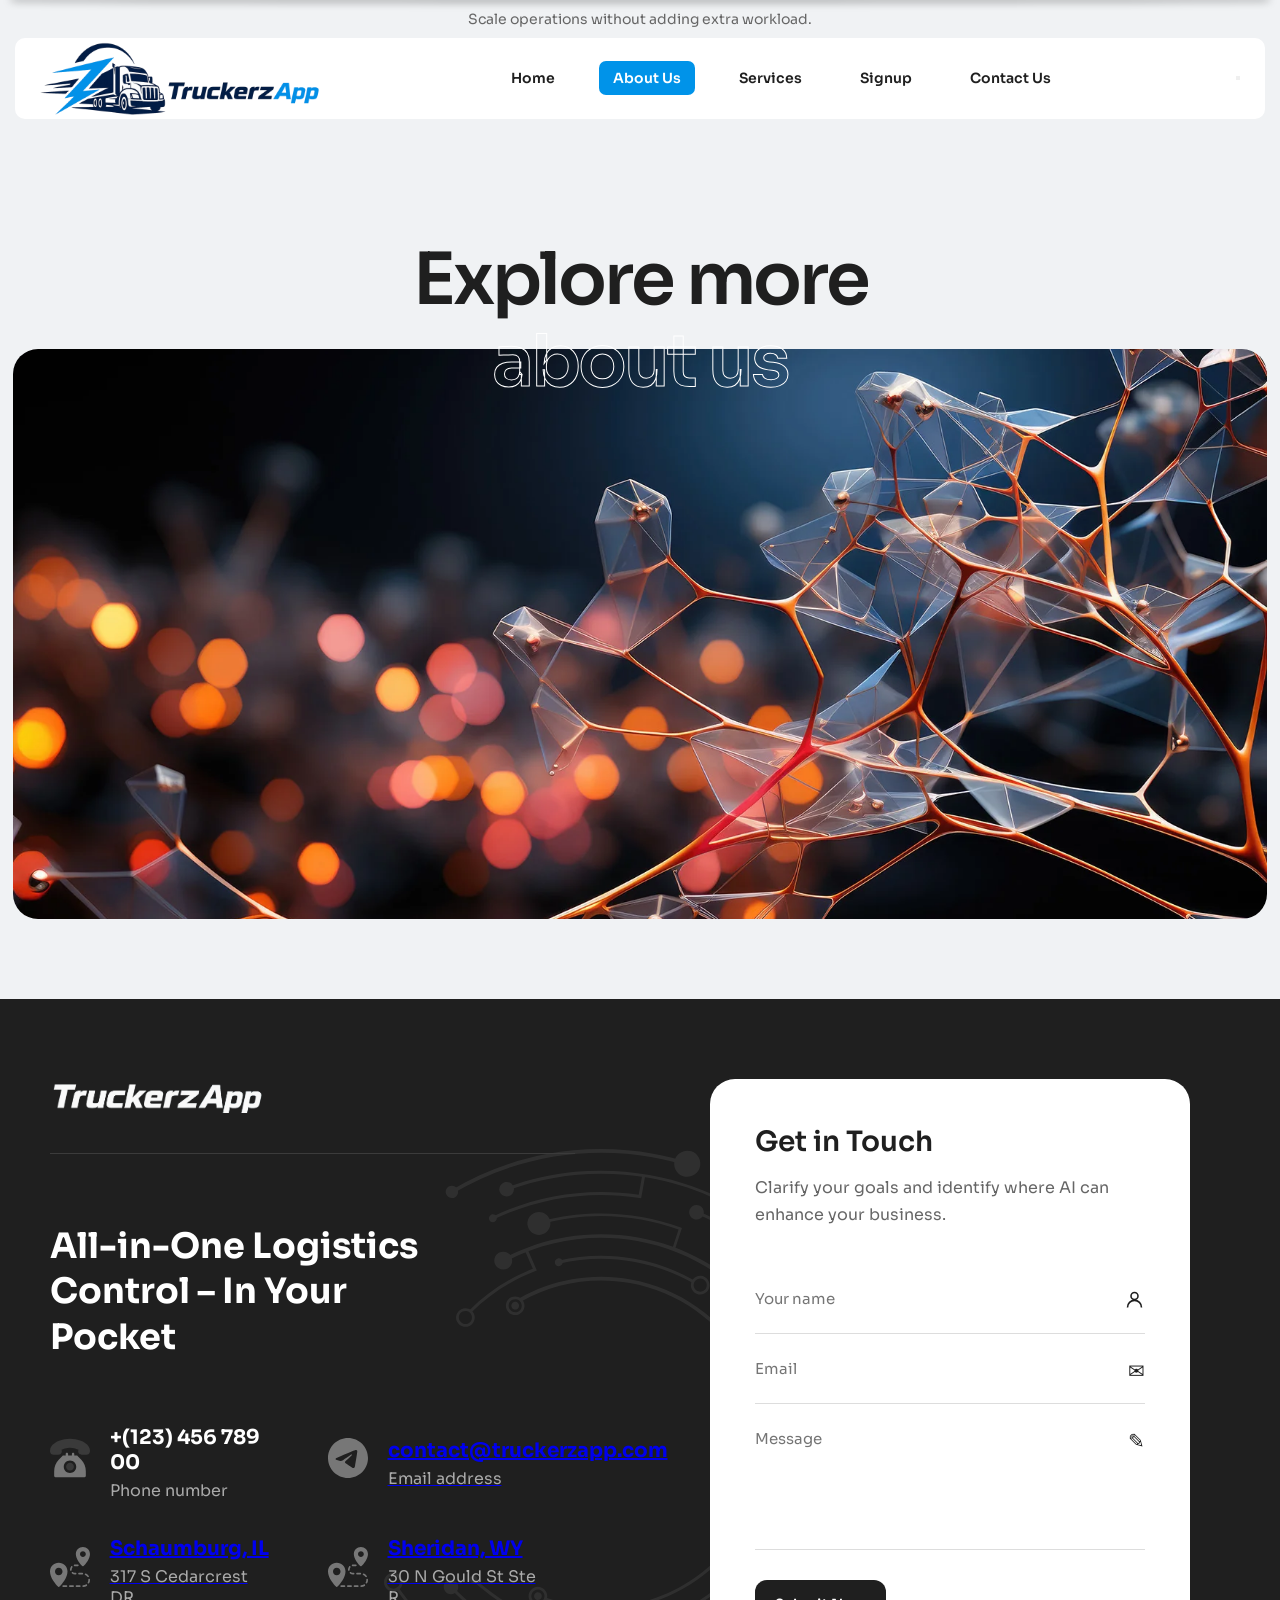
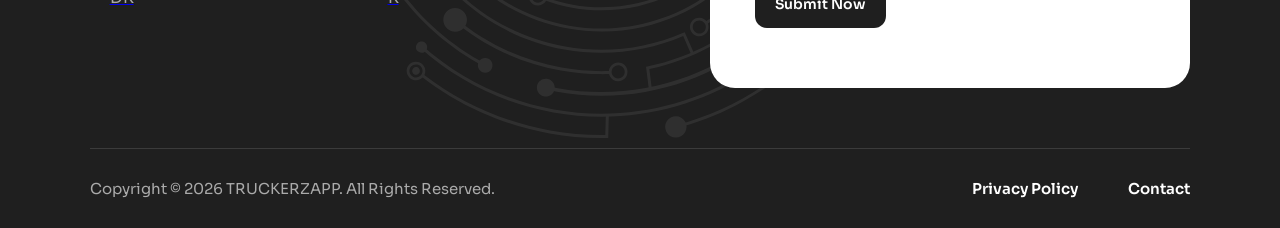
==== about.html @ 9bb56eb6 "integrated responsiveness for home page" ====
<!DOCTYPE html>
<html lang="en">

<head>
    <meta charset="UTF-8">
    <meta name="viewport" content="width=device-width, initial-scale=1.0">
    <title>TruckerzApp</title>
    <link rel="stylesheet" href="style.css">
    <link rel="stylesheet" href="about.css">
</head>

 <body>
    <div class="announcement-bar">
        <p>Scale operations without adding extra workload.</p>
    </div>

    <header class="site-header">
        <a href="index.html" class="logo">
            <img src="images/logo.png" alt="TruckerzApp logo">
        </a>

        <nav class="navigation">
            <a href="index.html">Home</a>
            <a href="#"  class="active">About Us</a>
            <a href="#services">Services</a>
            <a href="#">Signup</a>
            <a href="#">Contact Us</a>
        </nav>

        <button class="menu-toggle"
                type="button"
                aria-label="Open navigation"
                aria-expanded="false">
            <span></span>
            <span></span>
            <span></span>
        </button>

    </header>

    <!-- Main Starts -->

    <main class="about-page">

        <section class="about-hero">
            <h1>
                Explore more<br>
                <span>about us</span>
            </h1>

            <div class="about-hero-image"></div>
        </section>

    </main>

    <!-- Main Ends -->

    <!-- Footer Starts -->

    <footer class="site-footer">
        <img
            class="footer-circuit"
            src="images/footer-circuit.svg"
            alt=""
        >
        <div class="footer-main">
            <div class="footer-information">
                <img
                    class="footer-logo"
                    src="images/footer-logo.png"
                    alt="TruckerzApp"
                >

                <div class="footer-divider"></div>

                <h2>
                    All-in-One Logistics Control – In Your<br>
                    Pocket
                </h2>

                <div class="footer-contact-grid">
                    <div class="footer-contact-item">
                        <span class="footer-icon">
                            <svg xmlns="http://www.w3.org/2000/svg" width="40" height="40" viewBox="0 0 40 40" fill="none">
                                <path d="M38.4673 8.16766C36.9324 6.05571 34.2445 4.14946 30.8988 2.80024C27.5711 1.45837 23.7073 0.716258 20.0191 0.711023C16.3306 0.701804 12.4621 1.43626 9.1296 2.76766C5.77804 4.1068 3.08382 6.00477 1.54335 8.11173C0.0638163 10.1353 -0.36259 12.3165 0.310144 14.4195C0.746629 15.7836 2.01968 16.7016 3.47874 16.7037L8.47491 16.7084C8.47663 16.7084 8.47827 16.7084 8.47991 16.7084C9.47616 16.7083 10.4122 16.2722 11.0483 15.5113C11.6776 14.7586 11.9383 13.7749 11.7636 12.8122C11.7584 12.7839 11.7523 12.7559 11.7451 12.728L11.4823 11.7059C12.938 11.0113 16.2365 9.6693 20.0037 9.69063C23.7683 9.70993 27.0644 11.0512 28.5219 11.7461L28.2548 12.7624C28.2473 12.7912 28.2408 12.8201 28.2355 12.8492C28.058 13.8113 28.3159 14.7958 28.943 15.5503C29.5781 16.3144 30.5148 16.7533 31.5136 16.7548L36.5098 16.7595C36.5115 16.7595 36.5131 16.7595 36.5148 16.7595C37.9711 16.7594 39.2445 15.8457 39.6842 14.4844C40.3633 12.382 39.9426 10.1977 38.4673 8.16766Z" fill="currentcolor" fill-opacity="0.3"></path>
                                <path d="M31.296 21.86L27.5702 17.9479C27.3449 17.7113 27.0326 17.5775 26.7059 17.5775H24.2981V15.9507C24.2981 15.2915 23.7637 14.7571 23.1045 14.7571C22.4453 14.7571 21.9109 15.2915 21.9109 15.9507V17.5775H18.0889V15.9507C18.0889 15.2915 17.5545 14.7571 16.8953 14.7571C16.2361 14.7571 15.7017 15.2915 15.7017 15.9507V17.5775H13.294C12.9673 17.5775 12.6549 17.7114 12.4297 17.9479L8.70391 21.86C5.78266 24.9273 4.17383 28.9493 4.17383 33.1851V38.0955C4.17383 38.7547 4.7082 39.2891 5.36742 39.2891H34.6324C35.2916 39.2891 35.826 38.7547 35.826 38.0955V33.1851C35.8261 28.9493 34.2173 24.9274 31.296 21.86ZM19.9999 34.9261C16.5554 34.9261 13.7531 32.1238 13.7531 28.6793C13.7531 25.2348 16.5555 22.4325 19.9999 22.4325C23.4444 22.4325 26.2467 25.2348 26.2467 28.6793C26.2467 32.1238 23.4444 34.9261 19.9999 34.9261Z" fill="currentcolor"></path><path d="M20.0002 24.8196C17.872 24.8196 16.1406 26.551 16.1406 28.6792C16.1406 30.8075 17.872 32.5389 20.0002 32.5389C22.1284 32.5389 23.8598 30.8075 23.8598 28.6792C23.8598 26.5511 22.1284 24.8196 20.0002 24.8196Z" fill="currentcolor" fill-opacity="0.3">
                            </path>
                            </svg>
                        </span>

                        <div>
                            <h3>+(123) 456 789 00</h3>
                            <p>Phone number</p>
                        </div>
                    </div>

                    <a class="footer-contact-item footer-email-link" href="mailto:contact@truckerzapp.com">
                        <span class="footer-icon">
                            <svg xmlns="http://www.w3.org/2000/svg" width="40" height="40" viewBox="0 0 40 40" fill="none">
                                <path fill-rule="evenodd" clip-rule="evenodd" d="M20 0C8.95469 0 0 8.95469 0 20C0 31.0453 8.95469 40 20 40C31.0453 40 40 31.0453 40 20C40 8.95469 31.0453 0 20 0ZM29.2703 13.6016C28.9695 16.7641 27.6672 24.4383 27.0047 27.9805C26.7242 29.4797 26.1719 29.982 25.6375 30.0312C24.4766 30.1383 23.5945 29.2633 22.4695 28.5258C20.7094 27.3719 19.7148 26.6539 18.0063 25.5281C16.0312 24.2266 17.3117 23.5117 18.4367 22.343C18.7313 22.0367 23.8484 17.382 23.9477 16.9602C23.9602 16.907 23.9719 16.7102 23.8547 16.6063C23.7375 16.5023 23.5648 16.5383 23.4406 16.5664C23.2641 16.6063 20.4516 18.4648 15.0047 22.1422C14.2063 22.6906 13.4836 22.957 12.8352 22.9437C12.1211 22.9281 10.7477 22.5398 9.72656 22.2078C8.47422 21.8008 7.47891 21.5852 7.56562 20.8937C7.61016 20.5336 8.10625 20.1656 9.05312 19.7891C14.8836 17.2484 18.7711 15.5742 20.7164 14.7648C26.271 12.4548 27.425 12.0531 28.1773 12.0398C29.1196 12.0232 29.347 12.801 29.2703 13.6016Z" fill="currentcolor">
                                </path>
                            </svg>
                        </span>

                        <div>
                            <h3>contact@truckerzapp.com</h3>
                            <p>Email address</p>
                        </div>
                    </a>

                    <a class="footer-contact-item footer-location-link"
                        href="https://www.google.com/maps/search/?api=1&query=317+S+Cedarcrest+Dr,+Schaumburg,+IL"
                        target="_blank"
                        rel="noopener noreferrer">

                        <span class="footer-icon">
                            <svg xmlns="http://www.w3.org/2000/svg" width="40" height="40" viewBox="0 0 40 40" fill="none">
                                <path d="M8.18329 39.7783C8.50412 40.0737 8.99588 40.0737 9.31671 39.7783C9.31671 39.7783 12.2458 37.0704 14.5875 33.2921C16.1875 30.7125 17.5 27.6392 17.5 24.5833C17.5 19.7542 13.5792 15.8333 8.75 15.8333C3.92083 15.8333 0 19.7542 0 24.5833C0 27.6392 1.3125 30.7125 2.9125 33.2921C5.25416 37.0704 8.18329 39.7783 8.18329 39.7783ZM16.4792 38.3333H13.1459C12.6875 38.3333 12.3125 38.7067 12.3125 39.1667C12.3125 39.6267 12.6875 40 13.1459 40H16.4792C16.9417 40 17.3125 39.6267 17.3125 39.1667C17.3125 38.7067 16.9417 38.3333 16.4792 38.3333ZM23.1459 38.3333C22 38.3333 20.8792 38.3333 19.8125 38.3333C19.3542 38.3333 18.9792 38.7067 18.9792 39.1667C18.9792 39.6267 19.3542 40 19.8125 40H23.1459C23.6084 40 23.9792 39.6267 23.9792 39.1667C23.9792 38.7067 23.6084 38.3333 23.1459 38.3333ZM29.8125 38.3333C28.7334 38.3333 27.6084 38.3333 26.4792 38.3333C26.0209 38.3333 25.6459 38.7067 25.6459 39.1667C25.6459 39.6267 26.0209 40 26.4792 40H29.8125C30.275 40 30.6459 39.6267 30.6459 39.1667C30.6459 38.7067 30.275 38.3333 29.8125 38.3333ZM35.8417 37.4775C35.05 37.9858 34.1167 38.2933 33.1167 38.3296C32.6583 38.3462 32.2959 38.7329 32.3167 39.1925C32.3334 39.6525 32.7166 40.0121 33.1791 39.9954C34.4874 39.9479 35.7083 39.5446 36.7416 38.88C37.1291 38.6312 37.2417 38.1154 36.9917 37.7283C36.7417 37.3412 36.2292 37.2292 35.8417 37.4775ZM38.3208 32.5592C38.3292 32.6775 38.3333 32.7967 38.3333 32.9167C38.3333 33.7946 38.125 34.6237 37.7542 35.3571C37.5459 35.7675 37.7125 36.2692 38.1208 36.4767C38.5333 36.6842 39.0333 36.5196 39.2416 36.1092C39.725 35.1496 40 34.065 40 32.9167C40 32.7604 39.9958 32.605 39.9833 32.4513C39.9542 31.9921 39.5584 31.6437 39.1 31.6737C38.6417 31.7033 38.2917 32.1004 38.3208 32.5592ZM35.2167 28.0108C36.0958 28.4237 36.8458 29.0671 37.3917 29.8625C37.65 30.2421 38.1708 30.3392 38.55 30.0796C38.9292 29.82 39.025 29.3008 38.7667 28.9213C38.0542 27.8821 37.075 27.0421 35.925 26.5021C35.5083 26.3067 35.0125 26.4858 34.8167 26.9021C34.6209 27.3183 34.8 27.815 35.2167 28.0108ZM8.75 20.8333C10.8208 20.8333 12.5 22.5138 12.5 24.5833C12.5 26.6529 10.8208 28.3333 8.75 28.3333C6.67917 28.3333 5 26.6529 5 24.5833C5 22.5138 6.67917 20.8333 8.75 20.8333ZM22.0042 26.5029C22.8667 27.1462 23.9167 27.5 25 27.5H25.6584C26.1167 27.5 26.4917 27.1267 26.4917 26.6667C26.4917 26.2067 26.1167 25.8333 25.6584 25.8333H25C24.275 25.8333 23.575 25.5975 23.0042 25.1683C22.6375 24.8929 22.1125 24.9679 21.8375 25.3362C21.5625 25.7046 21.6375 26.2271 22.0042 26.5029ZM28.9917 27.5H32.325C32.7834 27.5 33.1584 27.1267 33.1584 26.6667C33.1584 26.2067 32.7834 25.8333 32.325 25.8333H28.9917C28.5292 25.8333 28.1584 26.2067 28.1584 26.6667C28.1584 27.1267 28.5292 27.5 28.9917 27.5ZM21.0834 19.3887C20.4042 20.2433 20 21.3246 20 22.5C20 22.7154 20.0125 22.9292 20.0417 23.14C20.1 23.5963 20.5167 23.9187 20.975 23.86C21.4292 23.8008 21.7542 23.3829 21.6959 22.9267C21.675 22.7858 21.6667 22.6433 21.6667 22.5C21.6667 21.7162 21.9375 20.995 22.3917 20.4254C22.675 20.0654 22.6166 19.5404 22.2541 19.2546C21.8958 18.9683 21.3709 19.0283 21.0834 19.3887ZM27.9167 17.4929C27.9167 17.4929 26.5375 17.4942 24.9958 17.4958C24.8292 17.4958 24.6625 17.5046 24.5 17.5208C24.0417 17.5663 23.7083 17.975 23.7542 18.4325C23.8 18.89 24.2083 19.2246 24.6666 19.1792C24.775 19.1683 24.8875 19.1625 25 19.1625C26.5375 19.1608 27.9167 19.1596 27.9167 19.1596C28.3792 19.1592 28.75 18.7854 28.75 18.3254C28.75 17.8654 28.375 17.4925 27.9167 17.4929ZM32.35 18.9508C32.6666 19.2388 33.15 19.2388 33.4667 18.9508C33.4667 18.9508 35.7958 16.8446 37.6583 13.9054C38.9375 11.8829 39.9833 9.47125 39.9833 7.07542C39.9833 3.17042 36.8125 0 32.9083 0C29.0042 0 25.8333 3.17042 25.8333 7.07542C25.8333 9.47125 26.8792 11.8829 28.1584 13.9054C30.0209 16.8446 32.35 18.9508 32.35 18.9508ZM32.9083 4.16667C34.5208 4.16667 35.825 5.47375 35.825 7.08333C35.825 8.69292 34.5208 10 32.9083 10C31.3 10 29.9917 8.69292 29.9917 7.08333C29.9917 5.47375 31.3 4.16667 32.9083 4.16667Z" fill="currentcolor">
                                </path>
                            </svg>
                        </span>

                        <div>
                            <h3>Schaumburg, IL</h3>
                            <p>317 S Cedarcrest DR</p>
                        </div>
                        
                    </a>

                    <a class="footer-contact-item footer-location-link"
                        href="https://www.google.com/maps/search/?api=1&query=30+N+Gould+St+Ste+R,+Sheridan,+WY"
                        target="_blank"
                        rel="noopener noreferrer">

                        <span class="footer-icon">
                            <svg xmlns="http://www.w3.org/2000/svg" width="40" height="40" viewBox="0 0 40 40" fill="none">
                                <path d="M8.18329 39.7783C8.50412 40.0737 8.99588 40.0737 9.31671 39.7783C9.31671 39.7783 12.2458 37.0704 14.5875 33.2921C16.1875 30.7125 17.5 27.6392 17.5 24.5833C17.5 19.7542 13.5792 15.8333 8.75 15.8333C3.92083 15.8333 0 19.7542 0 24.5833C0 27.6392 1.3125 30.7125 2.9125 33.2921C5.25416 37.0704 8.18329 39.7783 8.18329 39.7783ZM16.4792 38.3333H13.1459C12.6875 38.3333 12.3125 38.7067 12.3125 39.1667C12.3125 39.6267 12.6875 40 13.1459 40H16.4792C16.9417 40 17.3125 39.6267 17.3125 39.1667C17.3125 38.7067 16.9417 38.3333 16.4792 38.3333ZM23.1459 38.3333C22 38.3333 20.8792 38.3333 19.8125 38.3333C19.3542 38.3333 18.9792 38.7067 18.9792 39.1667C18.9792 39.6267 19.3542 40 19.8125 40H23.1459C23.6084 40 23.9792 39.6267 23.9792 39.1667C23.9792 38.7067 23.6084 38.3333 23.1459 38.3333ZM29.8125 38.3333C28.7334 38.3333 27.6084 38.3333 26.4792 38.3333C26.0209 38.3333 25.6459 38.7067 25.6459 39.1667C25.6459 39.6267 26.0209 40 26.4792 40H29.8125C30.275 40 30.6459 39.6267 30.6459 39.1667C30.6459 38.7067 30.275 38.3333 29.8125 38.3333ZM35.8417 37.4775C35.05 37.9858 34.1167 38.2933 33.1167 38.3296C32.6583 38.3462 32.2959 38.7329 32.3167 39.1925C32.3334 39.6525 32.7166 40.0121 33.1791 39.9954C34.4874 39.9479 35.7083 39.5446 36.7416 38.88C37.1291 38.6312 37.2417 38.1154 36.9917 37.7283C36.7417 37.3412 36.2292 37.2292 35.8417 37.4775ZM38.3208 32.5592C38.3292 32.6775 38.3333 32.7967 38.3333 32.9167C38.3333 33.7946 38.125 34.6237 37.7542 35.3571C37.5459 35.7675 37.7125 36.2692 38.1208 36.4767C38.5333 36.6842 39.0333 36.5196 39.2416 36.1092C39.725 35.1496 40 34.065 40 32.9167C40 32.7604 39.9958 32.605 39.9833 32.4513C39.9542 31.9921 39.5584 31.6437 39.1 31.6737C38.6417 31.7033 38.2917 32.1004 38.3208 32.5592ZM35.2167 28.0108C36.0958 28.4237 36.8458 29.0671 37.3917 29.8625C37.65 30.2421 38.1708 30.3392 38.55 30.0796C38.9292 29.82 39.025 29.3008 38.7667 28.9213C38.0542 27.8821 37.075 27.0421 35.925 26.5021C35.5083 26.3067 35.0125 26.4858 34.8167 26.9021C34.6209 27.3183 34.8 27.815 35.2167 28.0108ZM8.75 20.8333C10.8208 20.8333 12.5 22.5138 12.5 24.5833C12.5 26.6529 10.8208 28.3333 8.75 28.3333C6.67917 28.3333 5 26.6529 5 24.5833C5 22.5138 6.67917 20.8333 8.75 20.8333ZM22.0042 26.5029C22.8667 27.1462 23.9167 27.5 25 27.5H25.6584C26.1167 27.5 26.4917 27.1267 26.4917 26.6667C26.4917 26.2067 26.1167 25.8333 25.6584 25.8333H25C24.275 25.8333 23.575 25.5975 23.0042 25.1683C22.6375 24.8929 22.1125 24.9679 21.8375 25.3362C21.5625 25.7046 21.6375 26.2271 22.0042 26.5029ZM28.9917 27.5H32.325C32.7834 27.5 33.1584 27.1267 33.1584 26.6667C33.1584 26.2067 32.7834 25.8333 32.325 25.8333H28.9917C28.5292 25.8333 28.1584 26.2067 28.1584 26.6667C28.1584 27.1267 28.5292 27.5 28.9917 27.5ZM21.0834 19.3887C20.4042 20.2433 20 21.3246 20 22.5C20 22.7154 20.0125 22.9292 20.0417 23.14C20.1 23.5963 20.5167 23.9187 20.975 23.86C21.4292 23.8008 21.7542 23.3829 21.6959 22.9267C21.675 22.7858 21.6667 22.6433 21.6667 22.5C21.6667 21.7162 21.9375 20.995 22.3917 20.4254C22.675 20.0654 22.6166 19.5404 22.2541 19.2546C21.8958 18.9683 21.3709 19.0283 21.0834 19.3887ZM27.9167 17.4929C27.9167 17.4929 26.5375 17.4942 24.9958 17.4958C24.8292 17.4958 24.6625 17.5046 24.5 17.5208C24.0417 17.5663 23.7083 17.975 23.7542 18.4325C23.8 18.89 24.2083 19.2246 24.6666 19.1792C24.775 19.1683 24.8875 19.1625 25 19.1625C26.5375 19.1608 27.9167 19.1596 27.9167 19.1596C28.3792 19.1592 28.75 18.7854 28.75 18.3254C28.75 17.8654 28.375 17.4925 27.9167 17.4929ZM32.35 18.9508C32.6666 19.2388 33.15 19.2388 33.4667 18.9508C33.4667 18.9508 35.7958 16.8446 37.6583 13.9054C38.9375 11.8829 39.9833 9.47125 39.9833 7.07542C39.9833 3.17042 36.8125 0 32.9083 0C29.0042 0 25.8333 3.17042 25.8333 7.07542C25.8333 9.47125 26.8792 11.8829 28.1584 13.9054C30.0209 16.8446 32.35 18.9508 32.35 18.9508ZM32.9083 4.16667C34.5208 4.16667 35.825 5.47375 35.825 7.08333C35.825 8.69292 34.5208 10 32.9083 10C31.3 10 29.9917 8.69292 29.9917 7.08333C29.9917 5.47375 31.3 4.16667 32.9083 4.16667Z" fill="currentcolor">
                                </path>
                            </svg>
                        </span>

                        <div>
                            <h3>Sheridan, WY</h3>
                            <p>30 N Gould St Ste R</p>
                        </div>

                    </a>
                </div>
            </div>

            <div class="footer-form-card">
                <h2>Get in Touch</h2>

                <p class="footer-form-description">
                    Clarify your goals and identify where AI can enhance your business.
                </p>

                <form id="signup-form" class="footer-form">
                    <div class="footer-form-field">
                        <input
                            id="full-name"
                            type="text"
                            placeholder="Your name"
                        >
                        <span class="form-field-icon">
                            <svg viewBox="0 0 24 24" aria-hidden="true">
                                <circle cx="12" cy="8" r="4"></circle>
                                <path d="M4 21c0-4.4 3.6-8 8-8s8 3.6 8 8"></path>
                            </svg>
                        </span>
                    </div>

                    <div class="footer-form-field">
                        <input
                            id="email"
                            type="email"
                            placeholder="Email"
                        >
                        <span>✉</span>
                    </div>

                    <div class="footer-form-field message-field">
                        <textarea
                            id="message"
                            placeholder="Message"
                        ></textarea>
                        <span>✎</span>
                    </div>

                    <button type="submit">
                        Submit Now
                    </button>

                    <p id="form-message"></p>
                </form>
            </div>
        </div>

        <div class="footer-bottom">
            <p>Copyright © 2026 TRUCKERZAPP. All Rights Reserved.</p>

            <div class="footer-bottom-links">
                <a href="#">Privacy Policy</a>
                <a href="#">Contact</a>
            </div>
        </div>
    </footer>

    <!-- Footer Ends -->

    <script src="script.js"></script>
</body>

</html>
---- style.css ----
@import url("https://fonts.googleapis.com/css2?family=Sora:wght@400;500;600;700&display=swap");

:root {
    --primary-color: #f14f44;
    --dark-color: #1f1f1f;
    --text-color: #666666;
    --light-background: #f0f2f4;
    --white-color: #ffffff;
}

* {
    margin: 0;
    padding: 0;
    box-sizing: border-box;
}

body {
    font-family: "Sora", sans-serif;
    color: var(--text-color);
    background-color: var(--light-background);
}

body::before {
    content: "";
    position: fixed;
    top: -4px;
    left: 1%;
    z-index: 9999;
    width: 98%;
    height: 1px;
    border-radius: 0 0 50% 50%;
    box-shadow: 0 3px 9px 2px rgba(0, 0, 0, 0.40);
    pointer-events: none;
}

.announcement-bar {
    padding: 10px;
    background-color: var(--light-background);
    color: var(--text-color);
    text-align: center;
    font-size: 14px;
    /* box-shadow: inset 0 2px 14px -8px rgba(0, 0, 0, 0.8); */
}


.site-header {
    display: flex;
    justify-content: space-between;
    align-items: center;
    margin: 0 15px;
    padding: 4px 25px;
    border-radius: 10px;
    background-color: var(--white-color);
    position: sticky;
    top: 12px;
    z-index: 1000;
    transition:
        transform 0.35s ease,
        box-shadow 0.35s ease;
    will-change: transform;
}

.site-header.nav-hidden {
    transform: translateY(calc(-100% - 25px));
}

.site-header.nav-scrolled {
    box-shadow: 0 8px 18px rgba(0, 0, 0, 0.30);
}

.logo img {
    display: block;
    width: 285px;
    max-width: 100%;
}

.navigation {
    display: flex;
    align-items: center;
    gap: 30px;
}

.navigation a {
    padding: 8px 14px;
    color: var(--dark-color);
    text-decoration: none;
    font-weight: 600;
    font-size: 14px;
    position: relative;
    z-index: 0;
    overflow: hidden;
    isolation: isolate;
    border-radius: 7px;
    background-color: transparent;
}

.navigation a::before {
    content: "";
    position: absolute;
    inset: 0;
    z-index: -1;
    background-color: #0093e9;
    clip-path: circle(
        0 at var(--hover-x, 100%) var(--hover-y, 100%)
    );
    transition: clip-path 0.4s ease;
}

.navigation a:hover::before,
.navigation a.active::before {
    clip-path: circle(
        150% at var(--hover-x, 100%) var(--hover-y, 100%)
    );
}

.navigation a:hover,
.navigation a.active {
    color: var(--white-color);
}

/* Styling hero section */

.hero {
    position: relative;
    min-height: 530px;
    padding: 100px 7% 50px;
    background-color: var(--light-background);
}

.hero-top {
    display: grid;
    /* grid-template-columns: 60% 40%; */
    grid-template-columns: minmax(0, 3fr) minmax(0, 2fr);
    align-items: start;
    /* gap: 60px; */
    gap: 20px;
}

.hero-title {
    margin: 0;
    color: var(--dark-color);
    font-size: 62px;
    font-weight: 600;
    line-height: 1.20;
    /* letter-spacing: -4px; */
}

.blue-text {
    color: #0093e9;
}

.outline-text {
    color: transparent;
    -webkit-text-stroke: 0.9px var(--dark-color);
}

.hero-word {
    display: inline-block;
    opacity: 0;
    transform: translateX(70px);
    animation: heroWordEntrance 0.65s ease forwards;
    animation-delay: calc(0.15s + var(--word) * 0.06s);
}

@keyframes heroWordEntrance {
    to {
        opacity: 1;
        transform: translateX(0);
    }
}

.hero-information {
    padding-top: 10px;
}

.hero-information p {
    max-width: 460px;
    color: var(--text-color);
    font-size: 16px;
    line-height: 1.7;
}

.hero-description-line {
    display: block;
    opacity: 0;
    transform: translateX(-60px);
    animation: heroInformationEntrance 0.65s ease forwards;
    animation-delay: calc(0s + var(--line) * 0.18s);
}

@keyframes heroInformationEntrance {
    to {
        opacity: 1;
        transform: translateX(0);
    }
}

.hero-badge {
    position: relative;
    width: 120px;
    height: 120px;
    margin-top: 45px;
    display: flex;
    align-items: center;
    justify-content: center;
    opacity: 0;
    transform: translateY(80px);
    animation: heroBadgeEntrance 0.75s ease 0.35s forwards;
}

@keyframes heroBadgeEntrance {
    to {
        opacity: 1;
        transform: translateY(0);
    }
}

.badge-ring {
    position: absolute;
    width: 100%;
    height: 100%;
    animation: rotateBadge 28s linear infinite;
}

.badge-center-icon {
    position: relative;
    z-index: 1;
    width: 55px;
    height: 55px;
    object-fit: contain;
    opacity: 0.65;
}

.badge-ring text {
    fill: var(--dark-color);
    font-size: 7.5px;
    font-weight: 500;
    letter-spacing: 0.6px;
}

.hero-badge span {
    font-size: 25px;
    font-weight: bold;
}

/* .hero-button {
    display: inline-block;
    margin-top: 70px;
    padding: 23px 38px;
    border-radius: 12px;
    background-color: var(--white-color);
    color: var(--dark-color);
    text-decoration: none;
    font-weight: 600;
}

.hero-button:hover {
    background-color: #0093e9;
    color: var(--white-color);
}

.hero-image {
    display: transpare;
    width: 100px;
    height: 100px;
} */

.hero-media {
    position: relative;
    width: calc(100% + 14vw - 38px);
    margin-top: 70px;
    margin-left: calc(-7vw + 19px);
}

.hero-button {
    position: absolute;
    top: -28px;
    left: 6%;
    z-index: 2;
    display: inline-block;
    padding: 18px 30px;
    border-radius: 10px;
    background-color: var(--white-color);
    color: var(--dark-color);
    text-decoration: none;
    font-size: 14px;
    font-weight: 600;

    position: absolute;
    z-index: 2;
    overflow: hidden;
    isolation: isolate;

    opacity: 0;
    transform: translateY(70px);
    animation: heroButtonEntrance 0.7s ease 0.4s forwards;
}

@keyframes heroButtonEntrance {
    to {
        opacity: 1;
        transform: translateY(0);
    }
}

.hero-button::before {
    content: "";
    position: absolute;
    inset: 0;
    z-index: -1;
    background-color: #0093e9;
    clip-path: circle(
        0 at var(--hover-x, 100%) var(--hover-y, 100%)
    );
    transition: clip-path 0.4s ease;
}

.hero-button:hover::before {
    clip-path: circle(
        150% at var(--hover-x, 100%) var(--hover-y, 100%)
    );
}

.hero-button:hover {
    color: var(--white-color);
}

.hero-image {
    display: block;
    width: 100%;
    height: 425px;
    overflow: hidden;
    border-radius: 25px;
    background-image: url("images/hero-image.jpg");
    background-position: center -20px;
    background-size: 100vw auto;
    background-repeat: no-repeat;
    background-attachment: fixed;
}

/* .image-label {
    position: absolute;
    bottom: 0;
    left: 0;
    padding: 25px 35px;
    border-radius: 0 25px 0 25px;
    background-color: var(--white-color);
    color: var(--dark-color);
    font-size: 24px;
    font-weight: 600;
} */

@keyframes rotateBadge {
    from {
        transform: rotate(0deg);
    }

    to {
        transform: rotate(360deg);
    }
}

/* Styling about Section */

.about {
    display: grid;
    grid-template-columns: minmax(0, 34%) minmax(0, 1fr);
    gap: 120px;
    padding: 50px 1% 3px;
    background-color: var(--light-background);
    align-items: start;
    position: relative;
    box-shadow: inset 0 -3px 0 var(--white-color);
}

.about-left {
    position: sticky;
    top: 5px;
    align-self: start;
    padding-top: 10px;
    margin-bottom: 90px;
}

.about-logo {
    display: block;
    width: 500px;
    max-width: 100%;
    margin: 0 0 10px;
}

.about-introduction {
    max-width: 600px;
    color: var(--text-color);
    font-size: 16px;
    line-height: 1.7;
}

/* about logo and information effect starts */
.about-logo {
    opacity: 0;
    transform: translateX(-90px);
    transition:
        opacity 0.7s ease,
        transform 0.4s ease;
}

.about-introduction {
    opacity: 0;
    transform: translateY(35px);
    transition:
        opacity 0.7s ease,
        transform 0.7s ease;
}

.about-left.about-visible .about-logo {
    opacity: 1;
    transform: translateY(0);
    transition-delay: 0.2s;
}

.about-left.about-visible .about-introduction {
    opacity: 1;
    transform: translateY(0);
    transition-delay: 0.55s;
}

/* about logo and information effect ends */

.about-label {
    margin-bottom: 25px;
    color: var(--dark-color);
    font-size: 15px;
}

.about-label a {
    color: var(--dark-color);
    text-decoration: none;
    transition: color 0.3s ease;
}

.about-label a:hover {
    color: #0093e9;
}

.about-label a > span:first-child,
.about-button > span {
    color: #0093e9;
}

.about-content h2 {
    margin-bottom: 35px;
    color: var(--dark-color);
    font-size: 50px;
    font-weight: 600;
    line-height: 1.25;
    letter-spacing: -2px;
}

/* about - left column (<p> and <h2>) effects starts */
.about-word {
    display: inline-block;
    opacity: 0;
    transform: translateX(-45px);
}

.about-content.about-content-visible .about-word {
    animation: aboutWordEntrance 0.55s ease forwards;
    animation-delay: calc(0.2s + var(--word) * 0.02s);
}

@keyframes aboutWordEntrance {
    to {
        opacity: 1;
        transform: translateX(0);
    }
}

/* about - left column (<p> and <h2>) effects ends */

.about-tabs {
    display: flex;
    gap: 40px;
    margin-bottom: 40px;
}

.about-tab {
    padding: 0;
    border: none;
    background: transparent;
    color: transparent;
    -webkit-text-stroke: 1px var(--dark-color);
    font: inherit;
    font-size: 20px;
    font-weight: 600;
    cursor: pointer;
}

.about-tab.active,
.about-tab:hover {
    color: var(--dark-color);
    -webkit-text-stroke: 0;
}

.about-details {
    display: grid;
    grid-template-columns: minmax(0, 1fr) minmax(0, 0.9fr);
    gap: 40px;
    align-items: start;
}

.about-left,
.about-content,
.about-tab-content,
.about-product-image {
    min-width: 0;
}

.about-tab-content p {
    color: var(--text-color);
    font-size: 16px;
    line-height: 1.7;
}

/* about - tabs and content effects starts */

.about-tabs,
.about-tab-content > p {
    opacity: 0;
    transform: translateY(50px);
}

.about-content.about-content-visible .about-tabs {
    animation: aboutLowerEntrance 0.65s ease 0.7s forwards;
}

.about-content.about-content-visible .about-tab-content > p {
    animation: aboutLowerEntrance 0.65s ease 0.8s forwards;
}

@keyframes aboutLowerEntrance {
    to {
        opacity: 1;
        transform: translateY(0);
    }
}

/* about - tabs and content effects ends */

/* about - button effect starts */

.about-button {
    display: inline-block;
    margin-top: 65px;
    padding: 15px 25px;
    border-radius: 12px;
    background-color: var(--white-color);
    color: var(--dark-color);
    text-decoration: none;
    font-weight: 600;
    font-size: 14px;
    
    position: relative;
    z-index: 0;
    overflow: hidden;
    isolation: isolate;
    
    opacity: 0;
    transform: translateY(50px);
}

.about-content.about-content-visible .about-button {
    animation: aboutButtonEntrance 0.65s ease 1s forwards;
}

@keyframes aboutButtonEntrance {
    to {
        opacity: 1;
        transform: translateY(0);
    }
}

.about-button::before {
    content: "";
    position: absolute;
    inset: 0;
    z-index: -1;
    background-color: #0093e9;
    clip-path: circle(
        0 at var(--hover-x, 100%) var(--hover-y, 100%)
        );
    transition: clip-path 0.4s ease;
}
    
.about-button:hover::before {
    clip-path: circle(
        150% at var(--hover-x, 100%) var(--hover-y, 100%)
    );
}
        
    
.about-button:hover {
    color: var(--white-color);
}

/* about - button effect ends */

/* about - product image effect starts */

.about-product-image {
    overflow: hidden;
    border-radius: 20px 20px 20px 0;

    opacity: 0;
    clip-path: inset(0 100% 0 0 round 25px);
}

.about-product-image img {
    display: block;
    width: 100%;
    height: 470px;
    object-fit: cover;
    object-position: top center;
    max-width: 100%;

    transform: scale(1.1) translateX(-30px);
}

.about-content.about-content-visible .about-product-image {
    animation: aboutImageReveal 0.9s ease 1.05s forwards;
}

.about-content.about-content-visible .about-product-image img {
    animation: aboutImageSettle 1s ease 1s forwards;
}

@keyframes aboutImageReveal {
    to {
        opacity: 1;
        clip-path: inset(0 0 0 0 round 25px);
    }
}

@keyframes aboutImageSettle {
    to {
        transform: scale(1) translateX(0);
    }
}

/* about - product image effect ends */

/* about - product bottom bar effect starts */

.about-bottom-bar {
    position: absolute;
    left: 0;
    bottom: 3px;
    width: 78%;
    height: 85px;
    display: flex;
    align-items: center;
    justify-content: flex-end;
    padding-right: 25px;
    border-radius: 0 20px 0 0;
    background-color: var(--white-color);
    
    overflow: hidden;
}

.about-bottom-bar img {
    width: 200px;
    height: 60px;

    opacity: 0;
    transform: translateX(-60vw);
}

.about-content.about-content-visible
    ~ .about-bottom-bar img {
    animation: bottomBarLogoEntrance 1.3s ease 1.1s forwards;
}

@keyframes bottomBarLogoEntrance {
    to {
        opacity: 1;
        transform: translateX(0);
    }
}

/* about - product bottom bar effect ends */

/* Styling features section */

.features {
    padding: 100px 7% 20px;
    background-color: var(--white-color);
}

.features-heading {
    margin: 0 auto 60px;
    text-align: center;
}

.features-label {
    margin-bottom: 25px;
    color: var(--dark-color);
    font-size: 16px;
}

.features-heading h2 {
    color: var(--dark-color);
    font-size: 50px;
    font-weight: 500;
    line-height: 1.25;
    letter-spacing: -2px;
}

/* Services heading effect starts*/

.features-heading-word {
    display: inline-block;
    opacity: 0;
    transform: translateX(45px);
}

.features-heading.features-heading-visible
    .features-heading-word {
    animation: featuresWordEntrance 0.55s ease forwards;
    animation-delay: calc(0.2s + var(--word) * 0.09s);
}

@keyframes featuresWordEntrance {
    to {
        opacity: 1;
        transform: translateX(0);
    }
}

/* features heading effect ends*/

.feature-grid {
    display: grid;
    grid-template-columns: repeat(3, minmax(0, 1fr));
    overflow: hidden;
    border: 1px solid transparent;
    border-radius: 20px;

    border: 1px solid transparent;
    transition: border-color 0.35s ease 0.5s;  
}

.feature-grid.feature-cards-visible {
    border-color: #d8d8d8;
}

.feature-card {
    min-width: 0;
    min-height: 500px;
    display: flex;
    flex-direction: column;
    padding: 55px 45px 30px;
    background-color: var(--white-color);
    border-right: 1px solid #e0e0e0;
    border-bottom: 1px solid #e0e0e0;

    opacity: 0;
    transform-origin: center;
    transition:
        opacity 0.65s ease,
        transform 0.85s cubic-bezier(0.22, 1, 0.36, 1),
        box-shadow 0.1s ease;
    transition-delay: var(--card-delay, 0s);

    cursor: pointer;
}

.feature-card:hover {
    z-index: 2;
    box-shadow: inset 0 0 0 1px #0093e9;
}

.feature-card:nth-child(3n) {
    border-right: none;
}

.feature-card:nth-last-child(-n + 3) {
    border-bottom: none;
}

/* features card effect starts */

/* Top row */
.feature-card:nth-child(1) {
    transform: translate(100%, 100%) scale(0.45);
    --card-delay: 0.2s;
    border-radius: 18px 0 0 0;
}

.feature-card:nth-child(2) {
    transform: translateY(100%) scale(0.45);
    --card-delay: 0.12s;
}

.feature-card:nth-child(3) {
    transform: translate(-100%, 100%) scale(0.45);
    --card-delay: 0.2s;
    border-radius: 0 18px 0 0;
}

/* Middle row */
.feature-card:nth-child(4) {
    transform: translateX(100%) scale(0.45);
    --card-delay: 0.12s;
}

.feature-card:nth-child(5) {
    transform: scale(0.35);
    --card-delay: 0s;
}

.feature-card:nth-child(6) {
    transform: translateX(-100%) scale(0.45);
    --card-delay: 0.12s;
}

/* Bottom row */
.feature-card:nth-child(7) {
    transform: translate(100%, -100%) scale(0.45);
    --card-delay: 0.2s;
    border-radius: 0 0 0 18px;
}

.feature-card:nth-child(8) {
    transform: translateY(-100%) scale(0.45);
    --card-delay: 0.12s;
}

.feature-card:nth-child(9) {
    transform: translate(-100%, -100%) scale(0.45);
    --card-delay: 0.2s;
    border-radius: 0 0 18px 0;
}

.feature-grid.feature-cards-visible .feature-card {
    opacity: 1;
    transform: translate(0, 0) scale(1);
}

.feature-icon {
    width: 75px;
    height: 75px;
    margin-bottom: 75px;
    object-fit: contain;
}

.feature-card h3 {
    margin-bottom: 22px;
    color: var(--dark-color);
    font-size: 32px;
    line-height: 1.25;
}

.feature-card h3 span {
    color: transparent;
    -webkit-text-stroke: 1px #0093e9;
    transition:
        color 0.3s ease,
        -webkit-text-stroke 0.3s ease;
}

.feature-card:hover h3 span {
    color: #0093e9;
    -webkit-text-stroke: 0;
}

.feature-card p {
    color: var(--text-color);
    font-size: 16px;
    line-height: 1.7;
}

.feature-link {
    position: relative;
    align-self: flex-start;
    margin-top: auto;
    padding-top: 30px;
    color: var(--dark-color);
    text-decoration: none;
    font-size: 14px;
    font-weight: 600;
    transition: color 0.3s ease;
}

.feature-link::after {
    content: "";
    position: absolute;
    left: 50%;
    bottom: -5px;
    width: 0;
    height: 2px;
    background-color: #0093e9;
    transform: translateX(-50%);
    transition: width 0.35s ease;
}

.feature-card:hover .feature-link {
    color: #0093e9;
}

.feature-card:hover .feature-link::after {
    width: 100%;
}

/* features card effect ends */

.feature-stats {
    position: relative;
    left: 50%;
    width: calc(100vw - 50px);
    display: grid;
    grid-template-columns: repeat(4, minmax(0, 0.3fr));
    gap: 20px;
    margin-top: 120px;
    transform: translateX(-50%);
}

.stat-card {
    position: relative;
    min-width: 0;
    min-height: 100px;
    padding: 35px 30px;
    overflow: hidden;
    border: 1px solid #dddddd;
    border-radius: 20px;
    background-color: var(--white-color);
    margin-bottom: 10px;
    
    opacity: 0;
    transform-origin: center;
    transition:
    opacity 0.65s ease,
    transform 0.8s cubic-bezier(0.22, 1, 0.36, 1),
    box-shadow 0.1s ease;
}

/* feature stat cards effect starts*/

.stat-card:nth-child(1) {
    transform: translateX(150%) scale(0.5);
    transition-delay: 0.15s;
}

.stat-card:nth-child(2) {
    transform: translateX(50%) scale(0.5);
}

.stat-card:nth-child(3) {
    transform: translateX(-50%) scale(0.5);
}

.stat-card:nth-child(4) {
    transform: translateX(-150%) scale(0.5);
    transition-delay: 0.15s;
}

.feature-stats.stats-visible .stat-card {
    opacity: 1;
    transform: translateX(0) scale(1);
}

.stat-card p {
    margin-bottom: 15px;
    color: var(--dark-color);
    font-size: 15px;
    line-height: 1.1;
}

.stat-card strong {
    color: transparent;
    -webkit-text-stroke: 1px var(--dark-color);
    font-size: 45px;
    font-weight: 500;
    white-space: nowrap;
    
    transition:
        color 0.3s ease,
        -webkit-text-stroke 0.3s ease;
}

.stat-card:hover {
    z-index: 2;
    box-shadow: inset 0 0 0 1px #0093e9;
}

.stat-card:hover strong {
    color: #0093e9;
    -webkit-text-stroke: 0;
}

.stat-watermark {
    position: absolute;
    top: 40px;
    right: 40px;
    color: #F2F2F2;
    width: 60px;
    height:60px;

    transition: color 0.3s ease;
}

.stat-card:hover .stat-watermark {
    color: #0093e9;
}

/* feature stat cards effect ends*/

/* Styling testimonials section */

.testimonials {
    display: grid;
    grid-template-columns: minmax(0, 42%) minmax(0, 1fr);
    gap: 70px;
    padding: 80px 7%;
    background-color: var(--light-background);
    color: var(--dark-color);
    position: relative;
    overflow: clip;
}

.testimonial-globe {
    position: absolute;
    left: 20%;
    bottom: 90px;
    width: 750px;
    height: 450;
    opacity: 0.08;
    pointer-events: none;
    z-index: 0;
}

.testimonial-list {
    position: relative;
    z-index: 1;
}

.testimonials-left {
    position: sticky;
    top: 30px;
    align-self: start;
    min-width: 0;
    z-index: 1;
}

.testimonials-label {
    margin-bottom: 25px;
    font-size: 16px;
}

.testimonials-left h2 {
    font-size: 52px;
    font-weight: 600;
    line-height: 1.25;
    letter-spacing: -2px;
}

/* testimonial effect starts */

.testimonial-word {
    display: inline-block;
    opacity: 0;
    transform: translateX(-45px);
}

.testimonials-left.testimonials-visible
    .testimonial-word {
    animation: testimonialWordEntrance 0.4s ease forwards;
    animation-delay: calc(0.2s + var(--word) * 0.04s);
}

@keyframes testimonialWordEntrance {
    to {
        opacity: 1;
        transform: translateX(0);
    }
}


.happy-customers {
    display: flex;
    align-items: center;
    gap: 20px;
    margin-top: 70px;
    
    opacity: 0;
    transform: translateY(45px);
}

.testimonials-left.testimonials-visible
.happy-customers {
    animation: happyCustomersEntrance 0.7s ease 0.8s forwards;
}

.testimonials-left.testimonials-visible
.customer-avatars img:first-child {
    transform: scale(1);
    transition-delay: 1s;
}

.testimonials-left.testimonials-visible
.customer-avatars img:last-child {
    transform: scale(1);
    transition-delay: 1.1s;
}

@keyframes happyCustomersEntrance {
    to {
        opacity: 1;
        transform: translateY(0);
    }
}

.customer-avatars {
    display: flex;
}

.customer-avatars img {
    width: 65px;
    height: 65px;
    border: 3px solid var(--light-background);
    border-radius: 50%;
    object-fit: cover;
    
    transform: scale(0);
    transition: transform 0.2s ease;
}

/* testimonial effect ends */

.customer-avatars img + img {
    margin-left: -15px;
}

.happy-customers strong {
    color: var(--dark-color);
    font-size: 22px;
}

.happy-customers p {
    margin-top: 4px;
    font-size: 16px;
}

.testimonial-list {
    display: flex;
    min-width: 0;
    flex-direction: column;
    gap: 25px;
}


.testimonial-card {
    padding: 30px 35px;
    border-radius: 25px;
    background-color: var(--white-color);
    
    opacity: 0;
    transform: translateX(100px) scale(0.92);
    transition:
    opacity 0.7s ease,
    transform 0.75s cubic-bezier(0.22, 1, 0.36, 1),
    box-shadow 0.3s ease;
}

/* testimonial card effect starts */

.testimonial-list.testimonial-list-visible
    .testimonial-card {
    opacity: 1;
    transform: translateX(0) scale(1);
}

.testimonial-list.testimonial-list-visible:not(.cards-ready)
    .testimonial-card:nth-child(1) {
    transition-delay: 0.15s;
}

.testimonial-list.testimonial-list-visible:not(.cards-ready)
    .testimonial-card:nth-child(2) {
    transition-delay: 0.35s;
}

.testimonial-list.testimonial-list-visible:not(.cards-ready)
    .testimonial-card:nth-child(3) {
    transition-delay: 0.55s;
}

.testimonial-text {
    color: var(--dark-color);
    font-size: 20px;
    line-height: 1.5;
}

.testimonial-footer {
    display: flex;
    align-items: center;
    justify-content: space-between;
    gap: 30px;
    margin-top: 40px;
    
    opacity: 0;
    transform: translateY(20px);
    transition:
    opacity 0.5s ease,
    transform 0.5s ease;
}

.testimonial-list.testimonial-list-visible
    .testimonial-card:nth-child(1)
    .testimonial-footer {
        opacity: 1;
    transform: translateY(0);
    transition-delay: 0.75s;
}

.testimonial-list.testimonial-list-visible
.testimonial-card:nth-child(2)
.testimonial-footer {
    opacity: 1;
    transform: translateY(0);
    transition-delay: 0.95s;
}

.testimonial-list.testimonial-list-visible
.testimonial-card:nth-child(3)
.testimonial-footer {
    opacity: 1;
    transform: translateY(0);
    transition-delay: 1.15s;
}

.testimonial-list.cards-ready
.testimonial-card:hover {
    transform: translateY(-8px);
    box-shadow: 0 15px 35px rgba(0, 0, 0, 0.08);
}

/* testimonial card effect ends */

.testimonial-customer {
    display: flex;
    align-items: center;
    gap: 18px;
}

.testimonial-customer img {
    width: 60px;
    height: 60px;
    border-radius: 50%;
    object-fit: cover;
}

.testimonial-customer h3 {
    margin-bottom: 6px;
    font-size: 18px;
}

.testimonial-customer p {
    color: #0093e9;
    font-size: 16px;
}

.testimonial-rating {
    padding: 3px 10px;
    border-radius: 20px;
    background-color: var(--dark-color);
    color: var(--white-color);
    font-size: 14px;
    letter-spacing: 2px;
}

/* Styling text-ticker section */

.text-ticker {
    overflow: hidden;
    padding: 60px 0;
    background-color: var(--white-color);

    opacity: 1;
    clip-path: inset(0);
}

/* text-ticker effect starts */

.text-ticker.ticker-visible {
    animation: tickerSectionReveal 1s
    cubic-bezier(0.22, 1, 0.36, 1);
}

@keyframes tickerSectionReveal {
    from {
        opacity: 0;
        clip-path: inset(0 50% 0 50%);
    }

    to {
        opacity: 1;
        clip-path: inset(0);
    }
}

.text-ticker:hover .ticker-track span {
    color: #0093e9;
    -webkit-text-stroke-color: #0093e9;
}

/* text-ticker effect ends */

.ticker-track {
    display: flex;
    width: max-content;
    gap: 80px;
    animation: ticker 50s linear infinite;
}

.ticker-track span {
    color: transparent;
    -webkit-text-stroke: 1px var(--dark-color);
    font-size: 120px;
    font-weight: 500;
    line-height: 1;
    /* text-transform: lowercase; */
    white-space: nowrap;
}

@keyframes ticker {
    from {
        transform: translateX(0);
    }

    to {
        transform: translateX(calc(-50% - 40px));
    }
}

/* Styling footer */

.site-footer {
    position: relative;
    padding: 80px 7% 30px;
    background-color: var(--dark-color);
    color: var(--white-color);
    overflow: hidden;
}

.footer-circuit {
    position: absolute;
    left: 30%;
    top: 150px;
    z-index: 0;
    width: 520px;
    height: auto;
    opacity: 0.07;
    pointer-events: none;
    animation: rotateFooterCircuit 30s linear infinite;
}

.footer-main,
.footer-bottom {
    position: relative;
    z-index: 1;
}

@keyframes rotateFooterCircuit {
    from {
        transform: rotate(0deg);
    }

    to {
        transform: rotate(360deg);
    }
}

.footer-main {
    display: grid;
    grid-template-columns: minmax(0, 1.2fr) minmax(480px, 0.8fr);
    gap: 70px;
    align-items: start;
}

.footer-information {
    min-width: 0;
    max-width: 100%;
    padding-right: 50px;
    transform: translateX(-40px);
}

.footer-logo {
    display: block;
    width: 220px;
    max-width: 100%;
}

.footer-divider {
    width: 105%;
    height: 1px;
    margin: 40px 0 70px;
    background-color: #3b3b3b;
}

/* footer logo and divider effect starts */

.footer-logo,
.footer-divider {
    opacity: 0;
    transform: translateX(-60px);
}

.footer-information.footer-visible .footer-logo {
    animation: footerSlideIn 0.65s ease 0.15s forwards;
}

.footer-information.footer-visible .footer-divider {
    animation: footerSlideIn 0.65s ease 0.3s forwards;
}

@keyframes footerSlideIn {
    to {
        opacity: 1;
        transform: translateX(0);
    }
}

/* footer logo and divider effect ends */

.footer-information > h2 {
    max-width: 850px;
    margin-bottom: 65px;
    font-size: 35px;
    line-height: 1.3;
}

/* footer information effect starts */

.footer-heading-word {
    display: inline-block;
    opacity: 0;
    transform: translateX(-40px);
}

.footer-information.footer-visible .footer-heading-word {
    animation: footerWordIn 0.4s ease forwards;
    animation-delay: calc(0.25s + var(--word) * 0.06s);
}

@keyframes footerWordIn {
    to {
        opacity: 1;
        transform: translateX(0);
    }
}

/* footer information effect ends */

.footer-contact-grid {
    display: grid;
    grid-template-columns: repeat(2, minmax(0, 1fr));
    gap: 35px 55px;
}

.footer-contact-item {
    display: flex;
    align-items: center;
    gap: 20px;

/* footer contact items effect starts */

opacity: 0;
transform: translateY(40px);
}

.footer-information.footer-visible .footer-contact-item {
    animation: footerContactIn 0.4s ease forwards;
}

.footer-information.footer-visible .footer-contact-item:nth-child(1) {
    animation-delay: 1.1s;
}

.footer-information.footer-visible .footer-contact-item:nth-child(2) {
    animation-delay: 1.2s;
}

.footer-information.footer-visible .footer-contact-item:nth-child(3) {
    animation-delay: 1.3s;
}

.footer-information.footer-visible .footer-contact-item:nth-child(4) {
    animation-delay: 1.4s;
}

@keyframes footerContactIn {
    to {
        opacity: 1;
        transform: translateY(0);
    }
}

/* footer contact items effect ends */

.footer-icon {
    color: #777777;
    font-size: 42px;
}

.footer-contact-item h3 {
    margin-bottom: 5px;
    font-size: 20px;
}

.footer-contact-item p {
    color: #aaaaaa;
    font-size: 16px;
}

.footer-form-card {
    min-width: 0;
    min-height: 600px;
    margin-top: 0px;
    padding: 45px;
    border-radius: 25px;
    background-color: var(--white-color);
    color: var(--dark-color);

/* footer form-card effect starts */

opacity: 0;
transform: translateX(80px) scale(0.96);
}

.footer-information.footer-visible + .footer-form-card {
    animation: footerFormIn 0.85s cubic-bezier(0.22, 1, 0.36, 1)
        0.45s forwards;
}

@keyframes footerFormIn {
    to {
        opacity: 1;
        transform: translateX(0) scale(1);
    }
}
    
/* footer form-card effect ends */    
    
.footer-form-card > h2 {
    margin-bottom: 15px;
    font-size: 28px;
    font-weight: 600;
}

.footer-form-description {
    max-width: 470px;
    color: var(--text-color);
    font-size: 16px;
    line-height: 1.7;
}

.footer-form {
    margin-top: 35px;
}

.footer-form-field {
    position: relative;
    border-bottom: 1px solid #dddddd;

    transition: border-color 0.3s ease;
}

.footer-form-field input,
.footer-form-field textarea {
    width: 100%;
    padding: 25px 45px 25px 0;
    border: none;
    outline: none;
    background: transparent;
    color: var(--dark-color);
    font: inherit;
    font-size: 15px;
}

.footer-form-field textarea {
    min-height: 140px;
    resize: none;
}

.footer-form-field > span {
    position: absolute;
    top: 25px;
    right: 0;
    font-size: 20px;

    transition:
        color 0.3s ease,
        transform 0.3s ease;
}

.footer-form-field:focus-within {
    border-bottom-color: #0093e9;
}

.footer-form-field:focus-within > span {
    color: #0093e9;
    transform: scale(1.12);
}

.footer-form-field input::placeholder,
.footer-form-field textarea::placeholder {
    transition: opacity 0.2s ease;
}

.footer-form-field input:focus::placeholder,
.footer-form-field textarea:focus::placeholder {
    opacity: 0;
}

.form-field-icon svg {
    width: 21px;
    height: 21px;
    fill: none;
    stroke: currentColor;
    stroke-width: 1.8;
}

.footer-form button {
    margin-top: 30px;
    padding: 15px 20px;
    border: none;
    border-radius: 12px;
    background-color: var(--dark-color);
    color: var(--white-color);
    font: inherit;
    font-size: 14px;
    font-weight: 600;
    cursor: pointer;

/* footer button effect starts */

position: relative;
z-index: 0;
overflow: hidden;
isolation: isolate;
}

.footer-form button::before {
    content: "";
    position: absolute;
    inset: 0;
    z-index: -1;
    background-color: #0093e9;
    clip-path: circle(
        0 at var(--hover-x, 100%) var(--hover-y, 100%)
    );
    transition: clip-path 0.4s ease;
}

.footer-form button:hover::before {
    clip-path: circle(
        150% at var(--hover-x, 100%) var(--hover-y, 100%)
    );
}

.footer-form button:hover {
    color: var(--white-color);
}
    
/* footer button effect ends */

#form-message {
    margin-top: 15px;
    font-weight: 600;
}

.footer-bottom {
    display: flex;
    justify-content: space-between;
    gap: 30px;
    margin-top: 60px;
    padding-top: 30px;
    border-top: 1px solid #3b3b3b;
    color: #aaaaaa;

    
}

.footer-bottom p {
    font-size: 15px;
}

.footer-bottom-links {
    display: flex;
    gap: 50px;
}

.footer-bottom-links a {
    color: var(--white-color);
    text-decoration: none;
    font-size: 15px;
    font-weight: 600;
}

.footer-bottom-links a:hover {
    color: #0093e9;
}
---- about.css ----
.about-page {
    background-color: var(--light-background);
}

.about-hero {
    padding: 120px 1% 80px;
    text-align: center;
}

.about-hero h1 {
    position: relative;
    z-index: 2;
    margin-bottom: -55px;
    color: var(--dark-color);
    font-size: 72px;
    font-weight: 600;
    line-height: 1.15;
    letter-spacing: -3px;
}

.about-hero h1 span {
    color: transparent;
    -webkit-text-stroke: 1px var(--white-color);
}

.about-hero-image {
    width: 100%;
    height: 570px;
    border-radius: 25px;
    background-image: url("images/about/hero-image.jpg");
    background-position: center;
    background-size: cover;
    background-repeat: no-repeat;
}
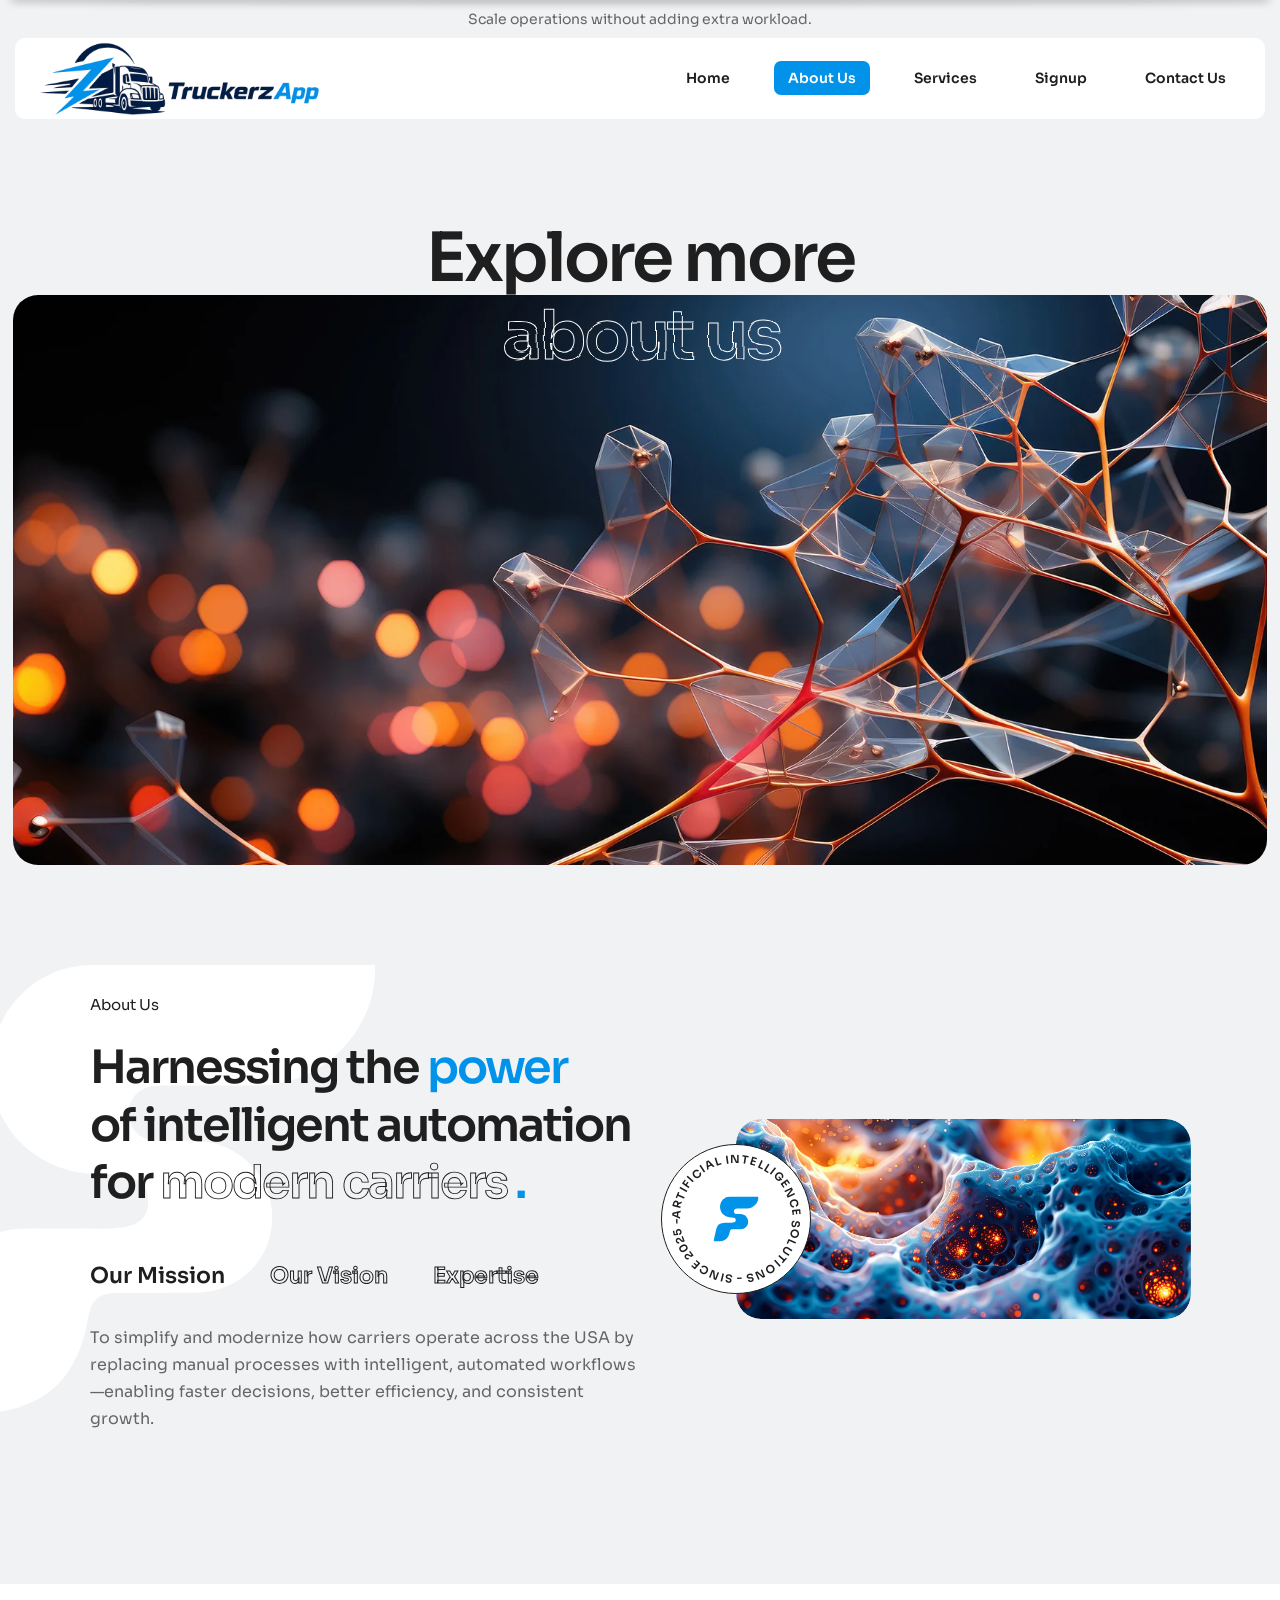
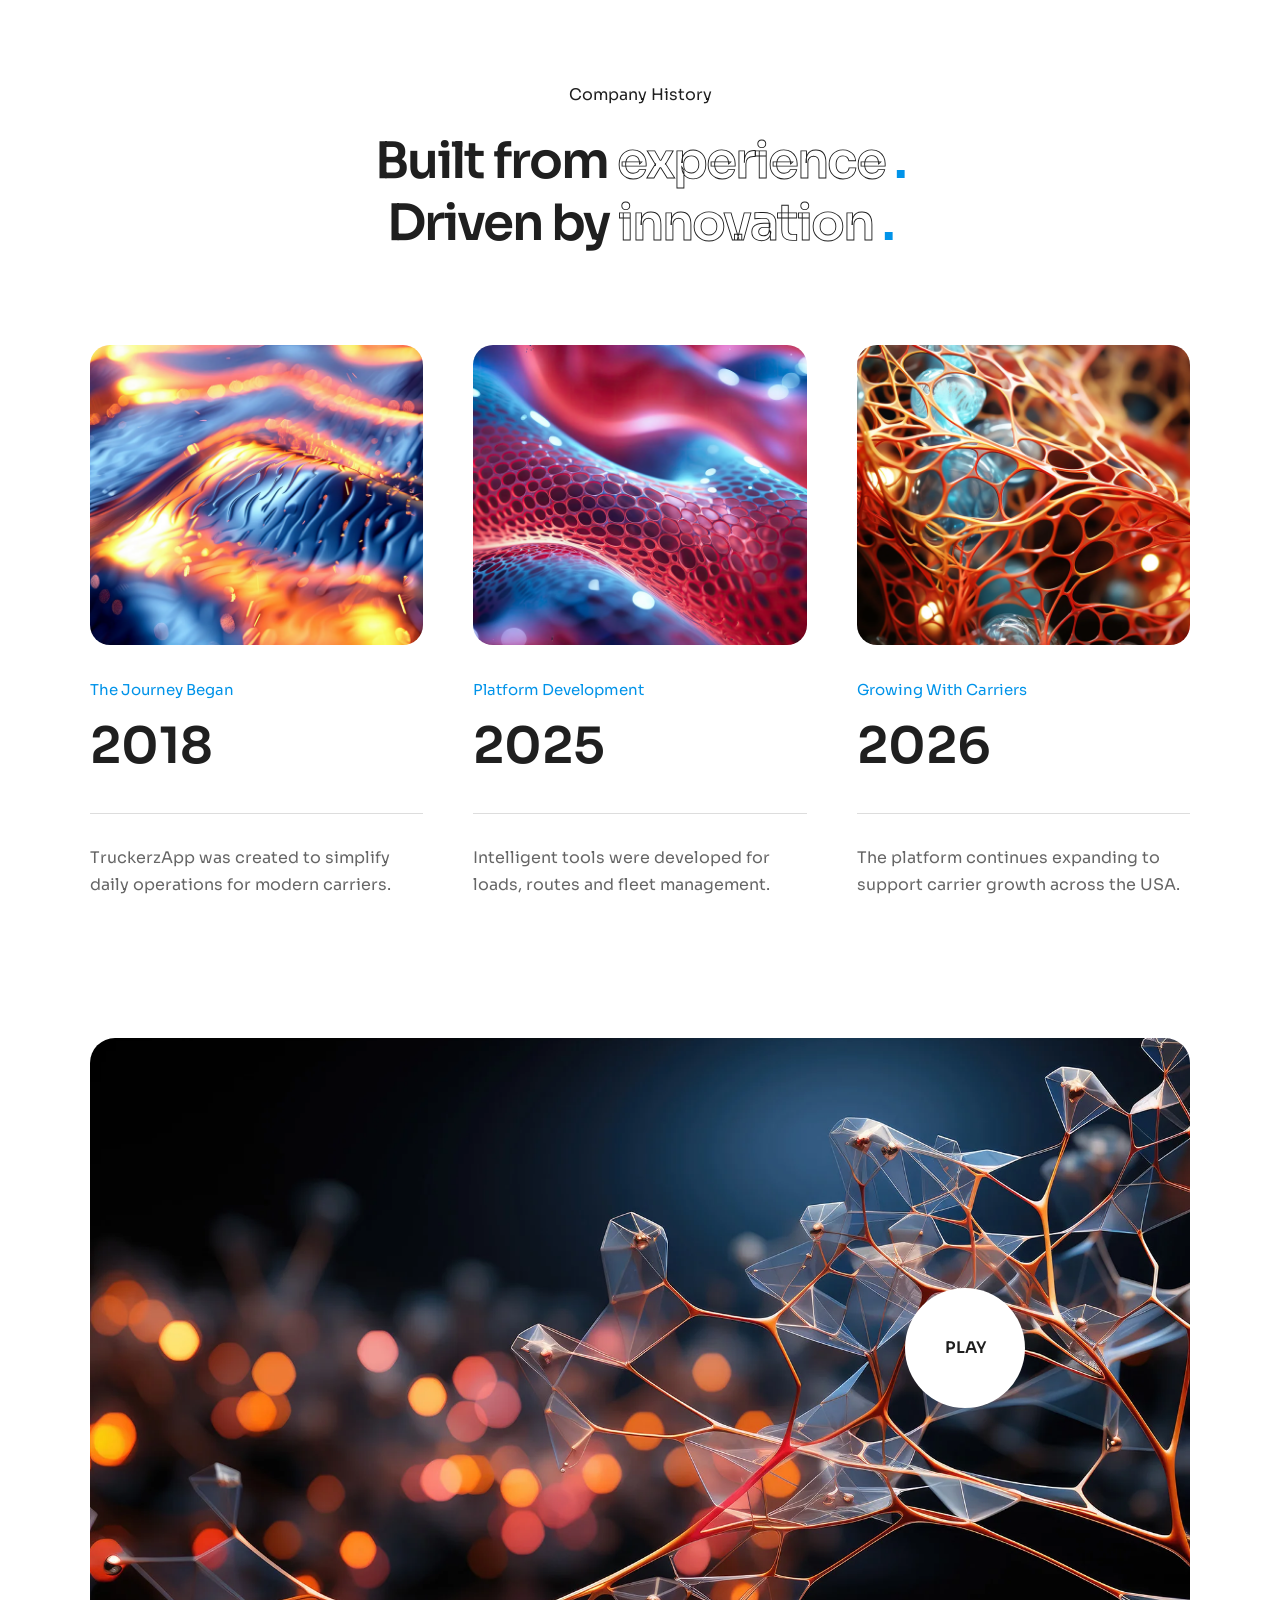
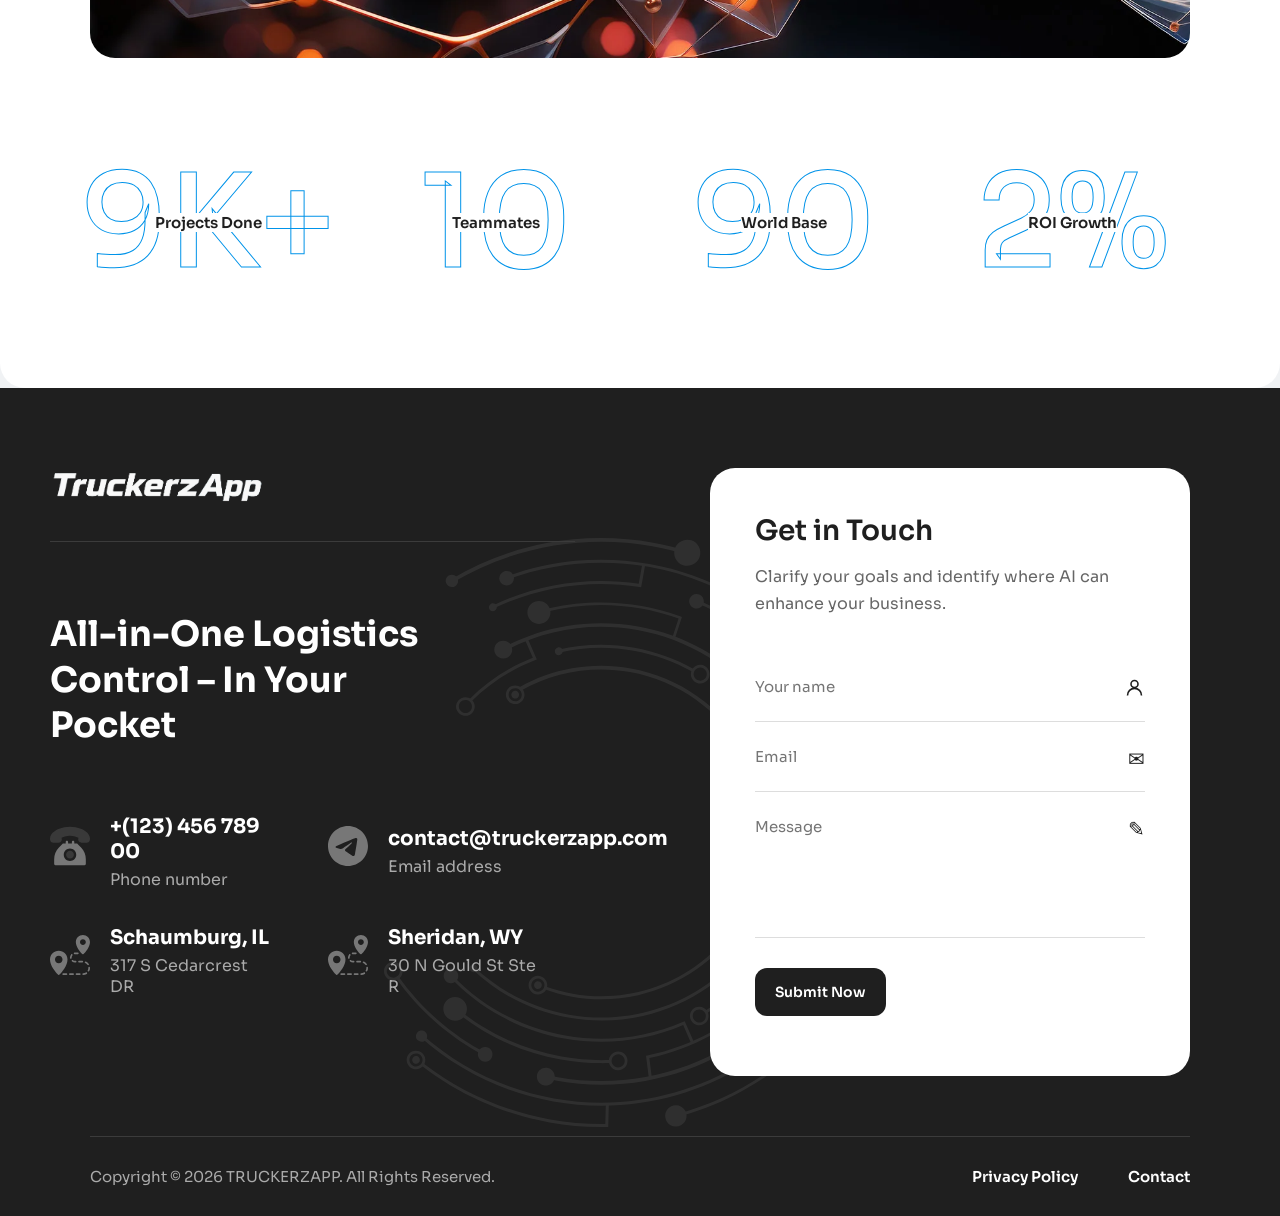
==== commit 535330aa: "created about page" ====
--- a/about.html
+++ b/about.html
@@ -10,13 +10,57 @@
 </head>
 
  <body>
+
+    <svg class="water-filter-definitions"
+        aria-hidden="true">
+        <filter id="about-water-text"
+                x="-15%"
+                y="-25%"
+                width="130%"
+                height="150%">
+
+            <feTurbulence
+                type="fractalNoise"
+                baseFrequency="0.012 0.035"
+                numOctaves="2"
+                seed="4"
+                result="waterNoise">
+
+                <animate
+                    attributeName="baseFrequency"
+                    values="
+                        0.012 0.035;
+                        0.018 0.045;
+                        0.012 0.035"
+                    dur="6s"
+                    repeatCount="indefinite">
+                </animate>
+            </feTurbulence>
+
+            <feDisplacementMap
+                in="SourceGraphic"
+                in2="waterNoise"
+                scale="3"
+                xChannelSelector="R"
+                yChannelSelector="G">
+
+                <animate
+                    attributeName="scale"
+                    values="2;5;2"
+                    dur="4s"
+                    repeatCount="indefinite">
+                </animate>
+            </feDisplacementMap>
+        </filter>
+    </svg>
+
     <div class="announcement-bar">
         <p>Scale operations without adding extra workload.</p>
     </div>
 
     <header class="site-header">
         <a href="index.html" class="logo">
-            <img src="images/logo.png" alt="TruckerzApp logo">
+            <img src="images/home/logo.png" alt="TruckerzApp logo">
         </a>
 
         <nav class="navigation">
@@ -43,12 +87,177 @@
     <main class="about-page">
 
         <section class="about-hero">
+
             <h1>
                 Explore more<br>
-                <span>about us</span>
+                <span class="about-hero-outline">about us</span>
             </h1>
 
-            <div class="about-hero-image"></div>
+            <div class="about-hero-image"
+                data-image="images/about/hero-image.jpg">
+            </div>
+
+        </section>
+
+        <section class="about-overview">
+
+            <svg class="about-background-watermark"
+                viewBox="0 0 660 660"
+                aria-hidden="true">
+                <use href="#about-watermark-shape"></use>
+            </svg>
+
+            <div class="about-overview-content">
+                <p class="about-page-label">
+                    About Us
+                </p>
+
+                <h2>
+                    Harnessing the <span class="blue-text">power</span><br>
+                    of intelligent automation<br>
+                    for <span class="outline-text">modern carriers</span>
+                    <span class="blue-text">.</span>
+                </h2>
+
+                <div class="about-tabs about-page-tabs">
+                    <button class="about-tab active" data-tab="mission">Our Mission</button>
+                    <button class="about-tab" data-tab="vision">Our Vision</button>
+                    <button class="about-tab" data-tab="expertise">Expertise</button>
+                </div>
+
+                <div class="about-tab-content">
+                    <p id="about-tab-text">
+                        To simplify and modernize how carriers operate across the USA by replacing manual processes with intelligent, automated workflows—enabling faster decisions, better efficiency, and consistent growth.
+                    </p>
+                </div>
+            </div>
+
+            <div class="about-overview-image">
+                <img src="images/about/about-overview-image.jpg"
+                    alt="TruckerzApp intelligent logistics platform">
+
+                <div class="about-page-badge">
+                    <svg class="badge-ring" viewBox="0 0 100 100">
+                        <defs>
+                            <path
+                                id="about-badge-circle"
+                                d="M 50,50 m -38,0 a 38,38 0 1,1 76,0 a 38,38 0 1,1 -76,0">
+                            </path>
+                        </defs>
+
+                        <text>
+                            <textPath href="#about-badge-circle">
+                                ARTIFICIAL INTELLIGENCE SOLUTIONS - SINCE 2025 -
+                            </textPath>
+                        </text>
+                    </svg>
+
+                    <svg class="about-badge-icon"
+                        viewBox="0 0 660 660"
+                        aria-hidden="true">
+                        <path
+                            id="about-watermark-shape"
+                            d="M659.814 0.0910053C664.321 91.591 586.332 174.046 494.402 176.307C446.7 177.477 398.959 176.542 351.256 176.659C344.917 176.659 338.5 176.775 332.275 177.945C311.384 181.921 298.093 198.568 298.971 218.88C299.888 240.05 315.394 256.346 337.24 257.359C356.909 258.256 376.693 257.359 396.4 257.71C459.685 258.958 509.946 309.366 509.297 370.73C508.648 433.03 460.755 480.086 396.782 480.749C359.239 481.139 321.696 480.866 284.152 480.905C255.47 480.905 244.738 488.663 239.352 517.591C229.957 568.233 210.746 613.106 163.96 637.55C142.038 648.973 116.334 655.289 91.7003 658.213C62.292 661.682 32.1581 659.032 0 659.032C7.29477 626.634 14.093 596.42 20.9294 566.206C28.377 533.341 35.5572 500.397 43.4249 467.649C55.5701 417.24 91.2802 387.767 142.114 386.871C182.178 386.169 222.28 386.676 262.344 386.676C308.901 386.676 327.424 375.175 327.195 346.325C326.966 318.099 309.092 306.871 263.376 307.027C221.364 307.183 182.828 297.281 149.867 269.172C101.134 227.613 83.527 160.986 105.259 99.8559C126.417 40.3634 182.331 0.129953 244.585 0.0519813C377.571 -0.0649766 510.519 0.0519813 643.506 0.0519813H659.814Z"
+                            fill="currentColor">
+                        </path>
+                    </svg>
+                </div>
+            </div>          
+
+        </section>
+
+        <section class="company-history">
+
+            <div class="history-heading">
+                <p>Company History</p>
+
+                <h2>
+                    Built from <span class="outline-text">experience</span>
+                    <span class="blue-text">.</span>
+                    <br>
+                    Driven by <span class="outline-text">innovation</span>
+                    <span class="blue-text">.</span>
+                    
+                </h2>
+            </div>
+
+            <div class="history-grid">
+                <article class="history-card">
+                    <img src="images/about/journey-started.jpg" alt="TruckerzApp journey">
+
+                    <p class="history-label">The Journey Began</p>
+                    <h3>2018</h3>
+
+                    <p class="history-description">
+                        TruckerzApp was created to simplify daily operations for
+                        modern carriers.
+                    </p>
+                </article>
+
+                <article class="history-card">
+                    <img src="images/about/award.jpg" alt="Platform development">
+
+                    <p class="history-label">Platform Development</p>
+                    <h3>2025</h3>
+
+                    <p class="history-description">
+                        Intelligent tools were developed for loads, routes and fleet
+                        management.
+                    </p>
+                </article>
+
+                <article class="history-card">
+                    <img src="images/about/nominated.jpg" alt="TruckerzApp growth">
+
+                    <p class="history-label">Growing With Carriers</p>
+                    <h3>2026</h3>
+
+                    <p class="history-description">
+                        The platform continues expanding to support carrier growth
+                        across the USA.
+                    </p>
+                </article>
+            </div>
+
+        </section>
+
+        <section class="about-video">
+
+            <div class="about-video-banner">
+                <img src="images/about/hero-image.jpg"
+                    alt="TruckerzApp platform presentation">
+
+                <button class="about-video-button"
+                        type="button"
+                        aria-label="Play TruckerzApp video">
+                    Play
+                </button>
+            </div>
+
+        </section>
+
+        <section class="about-statistics">
+
+            <div class="about-stat">
+                <strong>9K+</strong>
+                <span>Projects Done</span>
+            </div>
+
+            <div class="about-stat">
+                <strong>10</strong>
+                <span>Teammates</span>
+            </div>
+
+            <div class="about-stat">
+                <strong>90</strong>
+                <span>World Base</span>
+            </div>
+
+            <div class="about-stat">
+                <strong>2%</strong>
+                <span>ROI Growth</span>
+            </div>
+
         </section>
 
     </main>
@@ -60,14 +269,14 @@
     <footer class="site-footer">
         <img
             class="footer-circuit"
-            src="images/footer-circuit.svg"
+            src="images/home/footer-circuit.svg"
             alt=""
         >
         <div class="footer-main">
             <div class="footer-information">
                 <img
                     class="footer-logo"
-                    src="images/footer-logo.png"
+                    src="images/home/footer-logo.png"
                     alt="TruckerzApp"
                 >
 
@@ -208,6 +417,8 @@
 
     <!-- Footer Ends -->
 
+    <script src="https://pixijs.download/release/pixi.min.js"></script>
+
     <script src="script.js"></script>
 </body>
 
--- a/style.css
+++ b/style.css
@@ -331,7 +331,7 @@
     height: 425px;
     overflow: hidden;
     border-radius: 25px;
-    background-image: url("images/hero-image.jpg");
+    background-image: url("images/home/hero-image.jpg");
     background-position: center -20px;
     background-size: 100vw auto;
     background-repeat: no-repeat;
@@ -521,30 +521,36 @@
     line-height: 1.7;
 }
 
-/* about - tabs and content effects starts */
-
-.about-tabs,
-.about-tab-content > p {
+.about-tabs.shared-tabs {
     opacity: 0;
-    transform: translateY(50px);
-}
-
-.about-content.about-content-visible .about-tabs {
-    animation: aboutLowerEntrance 0.65s ease 0.7s forwards;
-}
-
-.about-content.about-content-visible .about-tab-content > p {
-    animation: aboutLowerEntrance 0.65s ease 0.8s forwards;
-}
-
-@keyframes aboutLowerEntrance {
-    to {
-        opacity: 1;
-        transform: translateY(0);
-    }
-}
-
-/* about - tabs and content effects ends */
+    transform: translateY(45px);
+    transition:
+        opacity 0.65s ease,
+        transform 0.65s ease;
+}
+
+.about-tabs.shared-tabs.tabs-visible {
+    opacity: 1;
+    transform: translateY(0);
+}
+
+#about-tab-text.shared-tab-text {
+    opacity: 0;
+    transform: translateY(35px);
+    transition:
+        opacity 0.3s ease,
+        transform 0.3s ease;
+}
+
+#about-tab-text.shared-tab-text.tab-text-visible {
+    opacity: 1;
+    transform: translateY(0);
+}
+
+#about-tab-text.shared-tab-text.tab-text-switching {
+    opacity: 0;
+    transform: translateY(15px);
+}
 
 /* about - button effect starts */
 
@@ -1318,7 +1324,7 @@
     display: flex;
     width: max-content;
     gap: 80px;
-    animation: ticker 50s linear infinite;
+    animation: ticker 56s linear infinite;
 }
 
 .ticker-track span {
@@ -1520,6 +1526,44 @@
     color: #aaaaaa;
     font-size: 16px;
 }
+
+/* footer contact item effect starts */
+
+.footer-email-link {
+    color: inherit;
+    text-decoration: none;
+}
+
+.footer-email-link,
+.footer-email-link h3,
+.footer-email-link .footer-icon {
+    transition: color 0.3s ease;
+}
+
+.footer-email-link:hover,
+.footer-email-link:hover h3,
+.footer-email-link:hover .footer-icon {
+    color: #0093e9;
+}
+
+.footer-location-link {
+    color: inherit;
+    text-decoration: none;
+}
+
+.footer-location-link,
+.footer-location-link h3,
+.footer-location-link .footer-icon {
+    transition: color 0.3s ease;
+}
+
+.footer-location-link:hover,
+.footer-location-link:hover h3,
+.footer-location-link:hover .footer-icon {
+    color: #0093e9;
+}
+
+/* footer contact item effect ends */
 
 .footer-form-card {
     min-width: 0;
@@ -1708,4 +1752,836 @@
 
 .footer-bottom-links a:hover {
     color: #0093e9;
+}
+
+/* Small Desktop */
+
+.menu-toggle {
+    display: none;
+    width: 42px;
+    height: 42px;
+    border: 0;
+    border-radius: 7px;
+    background: transparent;
+    cursor: pointer;
+}
+
+.menu-toggle span {
+    display: block;
+    width: 24px;
+    height: 2px;
+    margin: 5px auto;
+    background-color: var(--dark-color);
+    transition: transform 0.3s ease, opacity 0.3s ease;
+}
+
+.menu-toggle.menu-active span:nth-child(1) {
+    transform: translateY(7px) rotate(45deg);
+}
+
+.menu-toggle.menu-active span:nth-child(2) {
+    opacity: 0;
+}
+
+.menu-toggle.menu-active span:nth-child(3) {
+    transform: translateY(-7px) rotate(-45deg);
+}
+
+/* @media (max-width: 1200px) {
+    .site-header {
+        padding-inline: 20px;
+    }
+
+    .logo img {
+        width: 230px;
+    }
+
+    .navigation {
+        gap: 12px;
+    }
+
+    .navigation a {
+        padding: 8px 10px;
+        font-size: 13px;
+    }
+} */
+
+/* Tablet */
+
+/* @media (max-width: 992px) {
+    .site-header {
+        padding: 8px 18px;
+    }
+
+    .logo img {
+        width: 210px;
+    }
+
+    .menu-toggle {
+        display: block;
+    }
+
+    .navigation {
+        position: absolute;
+        top: calc(100% + 10px);
+        left: 0;
+        right: 0;
+        flex-direction: column;
+        align-items: stretch;
+        gap: 5px;
+        padding: 15px;
+        border-radius: 10px;
+        background-color: var(--white-color);
+        box-shadow: 0 10px 25px rgba(0, 0, 0, 0.18);
+
+        opacity: 0;
+        visibility: hidden;
+        transform: translateY(-15px);
+        pointer-events: none;
+        transition: 0.3s ease;
+    }
+
+    .navigation.menu-open {
+        opacity: 1;
+        visibility: visible;
+        transform: translateY(0);
+        pointer-events: auto;
+    }
+
+    .navigation a {
+        text-align: center;
+    }
+} */
+
+/* Mobile Phones */
+
+/* @media (max-width: 768px) {
+    .announcement-bar {
+        padding: 8px 12px;
+        font-size: 12px;
+    }
+
+    .site-header {
+        top: 8px;
+        margin-inline: 8px;
+        padding: 7px 12px;
+    }
+
+    .logo img {
+        width: 170px;
+    }
+
+    .menu-toggle {
+        width: 38px;
+        height: 38px;
+    }
+
+    .navigation {
+        top: calc(100% + 8px);
+    }
+
+    .navigation a {
+        padding: 11px;
+        font-size: 13px;
+    }
+} */
+
+/* Complete responsive layout */
+
+@media (max-width: 1200px) {
+    .site-header {
+        padding-inline: 20px;
+    }
+
+    .logo img {
+        width: 230px;
+    }
+
+    .navigation {
+        gap: 12px;
+    }
+
+    .navigation a {
+        padding: 8px 10px;
+        font-size: 13px;
+    }
+
+    .hero {
+        padding-inline: 5%;
+    }
+
+    .hero-title {
+        font-size: clamp(48px, 5vw, 58px);
+    }
+
+    .hero-media {
+        width: calc(100% + 10vw - 30px);
+        margin-left: calc(-5vw + 15px);
+    }
+
+    .about {
+        gap: 70px;
+        padding-inline: 3%;
+    }
+
+    .about-content h2,
+    .features-heading h2 {
+        font-size: 44px;
+    }
+
+    .feature-card {
+        min-height: 460px;
+        padding: 45px 32px 28px;
+    }
+
+    .feature-icon {
+        margin-bottom: 55px;
+    }
+
+    .feature-card h3 {
+        font-size: 27px;
+    }
+
+    .feature-stats {
+        width: calc(100vw - 40px);
+    }
+
+    .testimonials {
+        gap: 45px;
+        padding-inline: 5%;
+    }
+
+    .testimonials-left h2 {
+        font-size: 44px;
+    }
+
+    .site-footer {
+        padding-inline: 5%;
+    }
+
+    .footer-main {
+        grid-template-columns: minmax(0, 1fr) minmax(400px, 0.85fr);
+        gap: 45px;
+    }
+
+    .footer-information {
+        padding-right: 0;
+        transform: none;
+    }
+
+    .footer-contact-grid {
+        gap: 30px;
+    }
+
+    .footer-contact-item h3 {
+        font-size: 17px;
+    }
+}
+
+@media (max-width: 992px) {
+    .site-header {
+        padding: 8px 18px;
+    }
+
+    .logo img {
+        width: 210px;
+    }
+
+    .menu-toggle {
+        display: block;
+    }
+
+    .navigation {
+        position: absolute;
+        top: calc(100% + 10px);
+        left: 0;
+        right: 0;
+        flex-direction: column;
+        align-items: stretch;
+        gap: 5px;
+        padding: 15px;
+        border-radius: 10px;
+        background-color: var(--white-color);
+        box-shadow: 0 10px 25px rgba(0, 0, 0, 0.18);
+
+        opacity: 0;
+        visibility: hidden;
+        transform: translateY(-15px);
+        pointer-events: none;
+        transition: 0.3s ease;
+    }
+
+    .navigation.menu-open {
+        opacity: 1;
+        visibility: visible;
+        transform: translateY(0);
+        pointer-events: auto;
+    }
+
+    .navigation a {
+        text-align: center;
+    }
+
+    body {
+        overflow-x: hidden;
+    }
+
+    .hero {
+        padding: 75px 5% 45px;
+    }
+
+    .hero-top {
+        grid-template-columns: minmax(0, 1.25fr) minmax(260px, 0.75fr);
+        gap: 35px;
+    }
+
+    .hero-title {
+        font-size: clamp(43px, 5.5vw, 52px);
+    }
+
+    .hero-badge {
+        width: 105px;
+        height: 105px;
+        margin-top: 30px;
+    }
+
+    .hero-media {
+        width: 100%;
+        margin-top: 55px;
+        margin-left: 0;
+    }
+
+    .hero-image {
+        height: 370px;
+        background-size: cover;
+        background-position: center;
+        background-attachment: scroll;
+    }
+
+    .about {
+        grid-template-columns: 1fr;
+        gap: 55px;
+        padding: 75px 5% 0;
+        box-shadow: none;
+    }
+
+    .about-left {
+        position: static;
+        display: grid;
+        grid-template-columns: minmax(240px, 0.65fr) minmax(0, 1fr);
+        align-items: center;
+        gap: 40px;
+        margin-bottom: 0;
+        padding-top: 0;
+    }
+
+    .about-logo {
+        width: 380px;
+        margin: 0;
+    }
+
+    .about-content h2 {
+        font-size: 44px;
+    }
+
+    .about-details {
+        grid-template-columns: minmax(0, 1fr) minmax(300px, 0.9fr);
+    }
+
+    .about-product-image img {
+        height: 410px;
+    }
+
+    .about-bottom-bar {
+        position: relative;
+        left: -5vw;
+        bottom: auto;
+        width: calc(100% + 10vw);
+        margin-top: 45px;
+    }
+
+    .features {
+        padding: 80px 5% 25px;
+    }
+
+    .feature-grid {
+        grid-template-columns: repeat(2, minmax(0, 1fr));
+        gap: 16px;
+        overflow: visible;
+        border: 0;
+    }
+
+    .feature-grid.feature-cards-visible {
+        border-color: transparent;
+    }
+
+    .feature-card,
+    .feature-card:nth-child(n) {
+        min-height: 420px;
+        padding: 38px 30px 26px;
+        border: 1px solid #e0e0e0;
+        border-radius: 18px;
+        transform: translateY(55px) scale(0.94);
+    }
+
+    .feature-grid.feature-cards-visible .feature-card {
+        transform: translateY(0) scale(1);
+    }
+
+    .feature-icon {
+        width: 65px;
+        height: 65px;
+        margin-bottom: 42px;
+    }
+
+    .feature-stats {
+        position: static;
+        width: 100%;
+        grid-template-columns: repeat(2, minmax(0, 1fr));
+        margin-top: 75px;
+        transform: none;
+    }
+
+    .testimonials {
+        grid-template-columns: 1fr;
+        gap: 60px;
+        padding: 75px 5%;
+    }
+
+    .testimonials-left {
+        position: static;
+    }
+
+    .testimonials-left h2 {
+        max-width: 720px;
+    }
+
+    .happy-customers {
+        margin-top: 45px;
+    }
+
+    .testimonial-globe {
+        left: 5%;
+        top: 180px;
+        bottom: auto;
+        width: 650px;
+        max-width: 90vw;
+    }
+
+    .ticker-track span {
+        font-size: 90px;
+    }
+
+    .site-footer {
+        padding: 70px 5% 25px;
+    }
+
+    .footer-main {
+        grid-template-columns: 1fr;
+        gap: 60px;
+    }
+
+    .footer-divider {
+        width: 100%;
+        margin: 35px 0 50px;
+    }
+
+    .footer-form-card {
+        width: 100%;
+        min-height: auto;
+    }
+
+    .footer-circuit {
+        left: 35%;
+        top: 280px;
+        width: 480px;
+    }
+}
+
+@media (max-width: 768px) {
+    .announcement-bar {
+        padding: 8px 12px;
+        font-size: 12px;
+    }
+
+    .site-header {
+        top: 8px;
+        margin-inline: 8px;
+        padding: 7px 12px;
+    }
+
+    .logo img {
+        width: 170px;
+    }
+
+    .menu-toggle {
+        width: 38px;
+        height: 38px;
+    }
+
+    .navigation {
+        top: calc(100% + 8px);
+    }
+
+    .navigation a {
+        padding: 11px;
+        font-size: 13px;
+    }
+    
+    .hero {
+        min-height: auto;
+        padding: 60px 20px 35px;
+    }
+
+    .hero-top {
+        grid-template-columns: 1fr;
+        gap: 30px;
+    }
+
+    .hero-title {
+        font-size: clamp(36px, 10vw, 46px);
+        line-height: 1.16;
+    }
+
+    .hero-information {
+        padding-top: 0;
+    }
+
+    .hero-information p {
+        max-width: 620px;
+        font-size: 15px;
+    }
+
+    .hero-badge {
+        width: 95px;
+        height: 95px;
+        margin-top: 25px;
+    }
+
+    .badge-center-icon {
+        width: 44px;
+        height: 44px;
+    }
+
+    .hero-media {
+        width: 100%;
+        margin-top: 50px;
+        margin-left: 0;
+    }
+
+    .hero-button {
+        left: 20px;
+        padding: 15px 22px;
+    }
+
+    .hero-image {
+        height: clamp(240px, 62vw, 340px);
+        border-radius: 18px;
+    }
+
+    .about {
+        gap: 45px;
+        padding: 65px 20px 0;
+    }
+
+    .about-left {
+        display: block;
+    }
+
+    .about-logo {
+        width: min(420px, 100%);
+        margin-bottom: 25px;
+    }
+
+    .about-introduction,
+    .about-tab-content p {
+        font-size: 15px;
+    }
+
+    .about-content h2 {
+        font-size: clamp(34px, 8.5vw, 42px);
+        letter-spacing: -1.5px;
+    }
+
+    .about-content .about-tab-content {
+        height: 190px;
+    }
+
+    .about-tabs {
+        flex-wrap: wrap;
+        gap: 18px 28px;
+        margin-bottom: 30px;
+    }
+
+    .about-tab {
+        font-size: 18px;
+    }
+
+    .about-details {
+        grid-template-columns: 1fr;
+        gap: 40px;
+    }
+
+    .about-button {
+        margin-top: 35px;
+    }
+
+    .about-product-image img {
+        height: clamp(300px, 90vw, 430px);
+    }
+
+    .about-bottom-bar {
+        left: -20px;
+        width: calc(100% + 40px);
+        height: 72px;
+        margin-top: 35px;
+    }
+
+    .about-bottom-bar img {
+        width: 160px;
+        height: auto;
+    }
+
+    .features {
+        padding: 65px 20px 20px;
+    }
+
+    .features-heading {
+        margin-bottom: 40px;
+    }
+
+    .features-heading h2 {
+        font-size: clamp(34px, 8.5vw, 42px);
+        letter-spacing: -1.5px;
+    }
+
+    .feature-grid {
+        grid-template-columns: 1fr;
+    }
+
+    .feature-card,
+    .feature-card:nth-child(n) {
+        min-height: 390px;
+        padding: 34px 25px 24px;
+    }
+
+    .feature-card h3 {
+        font-size: 26px;
+    }
+
+    .feature-card p {
+        font-size: 15px;
+    }
+
+    .feature-stats {
+        gap: 14px;
+        margin-top: 55px;
+    }
+
+    .stat-card {
+        padding: 28px 22px;
+    }
+
+    .stat-card strong {
+        font-size: 38px;
+    }
+
+    .stat-watermark {
+        top: 28px;
+        right: 22px;
+        width: 48px;
+        height: 48px;
+    }
+
+    .testimonials {
+        gap: 45px;
+        padding: 65px 20px;
+    }
+
+    .testimonials-left h2 {
+        font-size: clamp(34px, 8.5vw, 42px);
+        letter-spacing: -1.5px;
+    }
+
+    .testimonial-card {
+        padding: 26px 24px;
+        border-radius: 18px;
+    }
+
+    .testimonial-text {
+        font-size: 18px;
+    }
+
+    .testimonial-footer {
+        align-items: flex-start;
+        gap: 18px;
+        margin-top: 30px;
+    }
+
+    .testimonial-customer img {
+        width: 52px;
+        height: 52px;
+    }
+
+    .testimonial-customer h3 {
+        font-size: 16px;
+    }
+
+    .testimonial-customer p {
+        font-size: 14px;
+    }
+
+    .text-ticker {
+        padding: 45px 0;
+    }
+
+    .ticker-track {
+        gap: 50px;
+    }
+
+    .ticker-track span {
+        font-size: 65px;
+    }
+
+    .site-footer {
+        padding: 60px 20px 25px;
+    }
+
+    .footer-information > h2 {
+        margin-bottom: 45px;
+        font-size: 30px;
+    }
+
+    .footer-contact-grid {
+        grid-template-columns: 1fr;
+        gap: 28px;
+    }
+
+    .footer-form-card {
+        padding: 35px 28px;
+        border-radius: 20px;
+    }
+
+    .footer-form-field textarea {
+        min-height: 110px;
+    }
+
+    .footer-bottom {
+        flex-direction: column;
+        gap: 20px;
+    }
+
+    .footer-bottom-links {
+        flex-wrap: wrap;
+        gap: 20px 35px;
+    }
+}
+
+@media (max-width: 480px) {
+    .announcement-bar {
+        font-size: 11px;
+    }
+
+    .logo img {
+        width: 145px;
+    }
+
+    .hero-title,
+    .about-content h2,
+    .features-heading h2,
+    .testimonials-left h2 {
+        overflow-wrap: anywhere;
+    }
+
+    .hero-title {
+        font-size: 34px;
+    }
+
+    .hero-image {
+        height: 230px;
+    }
+
+    .about-content h2,
+    .features-heading h2,
+    .testimonials-left h2 {
+        font-size: 32px;
+    }
+
+    .about-tabs {
+        gap: 15px 20px;
+    }
+
+    .about-tab {
+        font-size: 16px;
+    }
+
+    .feature-stats {
+        grid-template-columns: 1fr;
+    }
+
+    .stat-card {
+        min-height: 145px;
+    }
+
+    .testimonial-footer {
+        flex-direction: column;
+    }
+
+    .testimonial-rating {
+        align-self: flex-start;
+    }
+
+    .customer-avatars img {
+        width: 54px;
+        height: 54px;
+    }
+
+    .ticker-track span {
+        font-size: 50px;
+    }
+
+    .footer-logo {
+        width: 180px;
+    }
+
+    .footer-information > h2 {
+        font-size: 26px;
+    }
+
+    .footer-contact-item {
+        gap: 14px;
+    }
+
+    .footer-icon,
+    .footer-icon svg {
+        width: 34px;
+        height: 34px;
+        flex: 0 0 34px;
+    }
+
+    .footer-contact-item h3 {
+        overflow-wrap: anywhere;
+        font-size: 15px;
+    }
+
+    .footer-contact-item p,
+    .footer-bottom p,
+    .footer-bottom-links a {
+        font-size: 13px;
+    }
+
+    .footer-form-card {
+        padding: 30px 20px;
+    }
+}
+
+@media (prefers-reduced-motion: reduce) {
+    *,
+    *::before,
+    *::after {
+        scroll-behavior: auto !important;
+        animation-duration: 0.01ms !important;
+        animation-iteration-count: 1 !important;
+        transition-duration: 0.01ms !important;
+    }
 }
--- a/about.css
+++ b/about.css
@@ -2,26 +2,73 @@
     background-color: var(--light-background);
 }
 
+/* About Hero */
+
 .about-hero {
-    padding: 120px 1% 80px;
+    padding: 100px 1% 80px;
     text-align: center;
 }
 
 .about-hero h1 {
     position: relative;
     z-index: 2;
-    margin-bottom: -55px;
-    color: var(--dark-color);
-    font-size: 72px;
+    margin-bottom: -80px;
+    color: var(--dark-color);
+    font-size: 68px;
     font-weight: 600;
     line-height: 1.15;
     letter-spacing: -3px;
 }
 
-.about-hero h1 span {
+.about-hero h1 .about-hero-outline {
     color: transparent;
     -webkit-text-stroke: 1px var(--white-color);
 }
+
+/* Hero h1 effect starts */
+
+.about-hero-word {
+    display: inline-block;
+    opacity: 0;
+    filter: blur(7px);
+    transform: translateY(55px) rotateX(-55deg);
+    transform-origin: bottom;
+}
+
+.about-hero h1.about-hero-title-visible .about-hero-word {
+    animation: aboutHeroWordIn 0.7s cubic-bezier(0.22, 1, 0.36, 1)
+        forwards;
+    animation-delay: calc(0.15s + var(--word) * 0.12s);
+}
+
+@keyframes aboutHeroWordIn {
+    to {
+        opacity: 1;
+        filter: blur(0);
+        transform: translateY(0) rotateX(0);
+    }
+}
+
+.water-filter-definitions {
+    position: absolute;
+    width: 0;
+    height: 0;
+    overflow: hidden;
+}
+
+.about-hero-outline {
+    display: inline-block;
+    overflow: visible;
+    filter: url("#about-water-text");
+}
+
+@media (prefers-reduced-motion: reduce) {
+    .about-hero-outline {
+        filter: none;
+    }
+}
+
+/* Hero h1 effect ends */
 
 .about-hero-image {
     width: 100%;
@@ -31,4 +78,402 @@
     background-position: center;
     background-size: cover;
     background-repeat: no-repeat;
+
+/* Hero image effect starts */
+
+    position: relative;
+    overflow: hidden;
+}
+
+.about-hero-image canvas {
+    display: block;
+    width: 100%;
+    height: 100%;
+}
+
+/* Hero image effect starts */
+
+/* About overview */
+
+.about-overview {
+    display: grid;
+    grid-template-columns: minmax(0, 1.1fr) minmax(380px, 0.9fr);
+    align-items: center;
+    gap: 90px;
+    padding: 50px 7% 140px;
+    position: relative;
+    overflow: hidden;
+}
+
+.about-background-watermark {
+    position: absolute;
+    top: 20px;
+    left: -130px;
+    width: 560px;
+    height: 450px;
+    color: var(--white-color);
+    fill: currentColor;
+    pointer-events: none;
+
+/* Overview content effect starts */
+
+    opacity: 0;
+    transform: translateX(-100px) scale(0.8);
+    transition:
+        opacity 0.9s ease,
+        transform 1.1s cubic-bezier(0.22, 1, 0.36, 1);
+
+}
+
+.about-overview-content,
+.about-overview-image {
+    position: relative;
+    z-index: 1;
+}
+
+.about-page-label {
+    margin-bottom: 25px;
+    color: var(--dark-color);
+    font-size: 15px;
+
+    opacity: 0;
+    transform: translateY(25px);
+}
+
+.about-overview-word {
+    display: inline-block;
+    opacity: 0;
+    transform: translateX(-45px);
+}
+
+.about-overview.overview-visible
+    .about-background-watermark {
+    opacity: 1;
+    transform: translateX(0) scale(1);
+}
+
+.about-overview.overview-visible
+    .about-page-label {
+    animation: overviewLabelIn 0.55s ease 0.2s forwards;
+}
+
+.about-overview.overview-visible
+    .about-overview-word {
+    animation: overviewWordIn 0.55s ease forwards;
+    animation-delay: calc(0.25s + var(--word) * 0.07s);
+}
+
+@keyframes overviewLabelIn {
+    to {
+        opacity: 1;
+        transform: translateY(0);
+    }
+}
+
+@keyframes overviewWordIn {
+    to {
+        opacity: 1;
+        transform: translateX(0);
+    }
+}
+
+.about-overview-content #about-tab-text {
+    min-height: 120px;
+}
+
+/* Overview content effect ends */
+
+.about-page-label span {
+    color: #0093e9;
+}
+
+.about-overview-content h2 {
+    color: var(--dark-color);
+    font-size: 46px;
+    font-weight: 600;
+    line-height: 1.25;
+    letter-spacing: -2px;
+}
+
+.about-page-tabs {
+    display: flex;
+    flex-wrap: wrap;
+    gap: 45px;
+    margin: 50px 0 35px;
+}
+
+.about-overview-content .about-tabs,
+.about-overview-content .about-tab-content > p {
+    opacity: 1;
+    transform: none;
+    animation: none;
+}
+
+.about-page-tabs button {
+    padding: 0;
+    border: 0;
+    background: transparent;
+    color: transparent;
+    -webkit-text-stroke: 1px var(--dark-color);
+    font: inherit;
+    font-size: 22px;
+    font-weight: 600;
+    cursor: pointer;
+}
+
+.about-page-tabs button.active,
+.about-page-tabs button:hover {
+    color: var(--dark-color);
+    -webkit-text-stroke: 0;
+}
+
+#about-page-tab-text {
+    max-width: 650px;
+    font-size: 16px;
+    line-height: 1.7;
+}
+
+.about-overview-image {
+    position: relative;
+    overflow: visible;
+    border-radius: 25px;
+}
+
+.about-overview-image img {
+    display: block;
+    width: 100%;
+    height: 200px;
+    object-fit: cover;
+}
+
+.about-overview-image > img {
+    border-radius: 25px;
+
+/* about overview image and badge effect starts */
+
+    opacity: 0;
+    clip-path: inset(0 0 0 100% round 25px);
+    transform: scale(1.1);
+}
+
+.about-page-badge {
+    position: absolute;
+    top: 50%;
+    left: -75px;
+    width: 150px;
+    height: 150px;
+    border: 1px solid var(--dark-color);
+    border-radius: 50%;
+    background-color: var(--white-color);
+    transform: translateY(-50%);
+
+    opacity: 0;
+    transform: translateY(-50%) scale(0.3) rotate(-90deg);
+}
+
+.about-overview.overview-visible
+    .about-overview-image > img {
+    animation: overviewImageReveal 1s
+        cubic-bezier(0.22, 1, 0.36, 1)
+        0.5s forwards;
+}
+
+.about-overview.overview-visible
+    .about-page-badge {
+    animation: overviewBadgeIn 0.8s
+        cubic-bezier(0.34, 1.56, 0.64, 1)
+        1s forwards;
+}
+
+@keyframes overviewImageReveal {
+    to {
+        opacity: 1;
+        clip-path: inset(0 0 0 0 round 25px);
+        transform: scale(1);
+    }
+}
+
+@keyframes overviewBadgeIn {
+    to {
+        opacity: 1;
+        transform: translateY(-50%) scale(1) rotate(0);
+    }
+}
+
+/* About overview image and badge effect ends */
+
+.about-page-badge .badge-ring {
+    position: absolute;
+    inset: 0;
+    width: 100%;
+    height: 100%;
+}
+
+.about-page-badge .badge-ring text {
+    fill: var(--dark-color);
+    font-size: 7.5px;
+    font-weight: 600;
+}
+
+.about-badge-icon {
+    position: absolute;
+    top: 50%;
+    left: 50%;
+    width: 45px;
+    height: 45px;
+    color: #0093e9;
+    transform: translate(-50%, -50%);
+}
+
+/* Company History */
+
+.company-history {
+    padding: 100px 7% 140px;
+    background-color: var(--white-color);
+}
+
+.history-heading {
+    margin-bottom: 90px;
+    text-align: center;
+}
+
+.history-heading > p {
+    margin-bottom: 25px;
+    color: var(--dark-color);
+    font-size: 16px;
+}
+
+.history-heading > p span,
+.history-label {
+    color: #0093e9;
+}
+
+.history-heading h2 {
+    color: var(--dark-color);
+    font-size: 50px;
+    font-weight: 600;
+    line-height: 1.25;
+    letter-spacing: -2px;
+}
+
+.history-grid {
+    display: grid;
+    grid-template-columns: repeat(3, minmax(0, 1fr));
+    gap: 50px;
+}
+
+.history-card {
+    min-width: 0;
+}
+
+.history-card img {
+    display: block;
+    width: 100%;
+    height: 300px;
+    margin-bottom: 35px;
+    border-radius: 20px;
+    object-fit: cover;
+}
+
+.history-label {
+    margin-bottom: 15px;
+    font-size: 15px;
+}
+
+.history-card h3 {
+    margin-bottom: 35px;
+    color: var(--dark-color);
+    font-size: 50px;
+    font-weight: 600;
+}
+
+.history-description {
+    padding-top: 30px;
+    border-top: 1px solid #dddddd;
+    font-size: 16px;
+    line-height: 1.7;
+}
+
+/* About Video */
+
+.about-video {
+    padding: 0 7% 80px;
+    background-color: var(--white-color);
+}
+
+.about-video-banner {
+    position: relative;
+    overflow: hidden;
+    border-radius: 25px;
+}
+
+.about-video-banner > img {
+    display: block;
+    width: 100%;
+    height: 620px;
+    object-fit: cover;
+}
+
+.about-video-button {
+    position: absolute;
+    top: 50%;
+    right: 15%;
+    width: 120px;
+    height: 120px;
+    border: none;
+    border-radius: 50%;
+    background-color: var(--white-color);
+    color: var(--dark-color);
+    font: inherit;
+    font-size: 16px;
+    font-weight: 600;
+    text-transform: uppercase;
+    transform: translateY(-50%);
+    cursor: pointer;
+    transition:
+        background-color 0.3s ease,
+        color 0.3s ease,
+        transform 0.3s ease;
+}
+
+.about-video-button:hover {
+    background-color: #0093e9;
+    color: var(--white-color);
+    transform: translateY(-50%) scale(1.08);
+}
+
+/* About Stats */
+
+.about-statistics {
+    display: grid;
+    grid-template-columns: repeat(4, minmax(0, 1fr));
+    padding: 20px 5% 100px;
+    border-radius: 0 0 25px 25px;
+    background-color: var(--white-color);
+}
+
+.about-stat {
+    position: relative;
+    display: flex;
+    align-items: center;
+    justify-content: center;
+    min-width: 0;
+}
+
+.about-stat strong {
+    color: transparent;
+    -webkit-text-stroke: 1px #0093e9;
+    font-size: 130px;
+    font-weight: 500;
+    line-height: 1;
+    white-space: nowrap;
+}
+
+.about-stat span {
+    position: absolute;
+    color: var(--dark-color);
+    font-size: 15px;
+    font-weight: 600;
+    text-align: center;
+    background-color: var(--white-color);
 }
